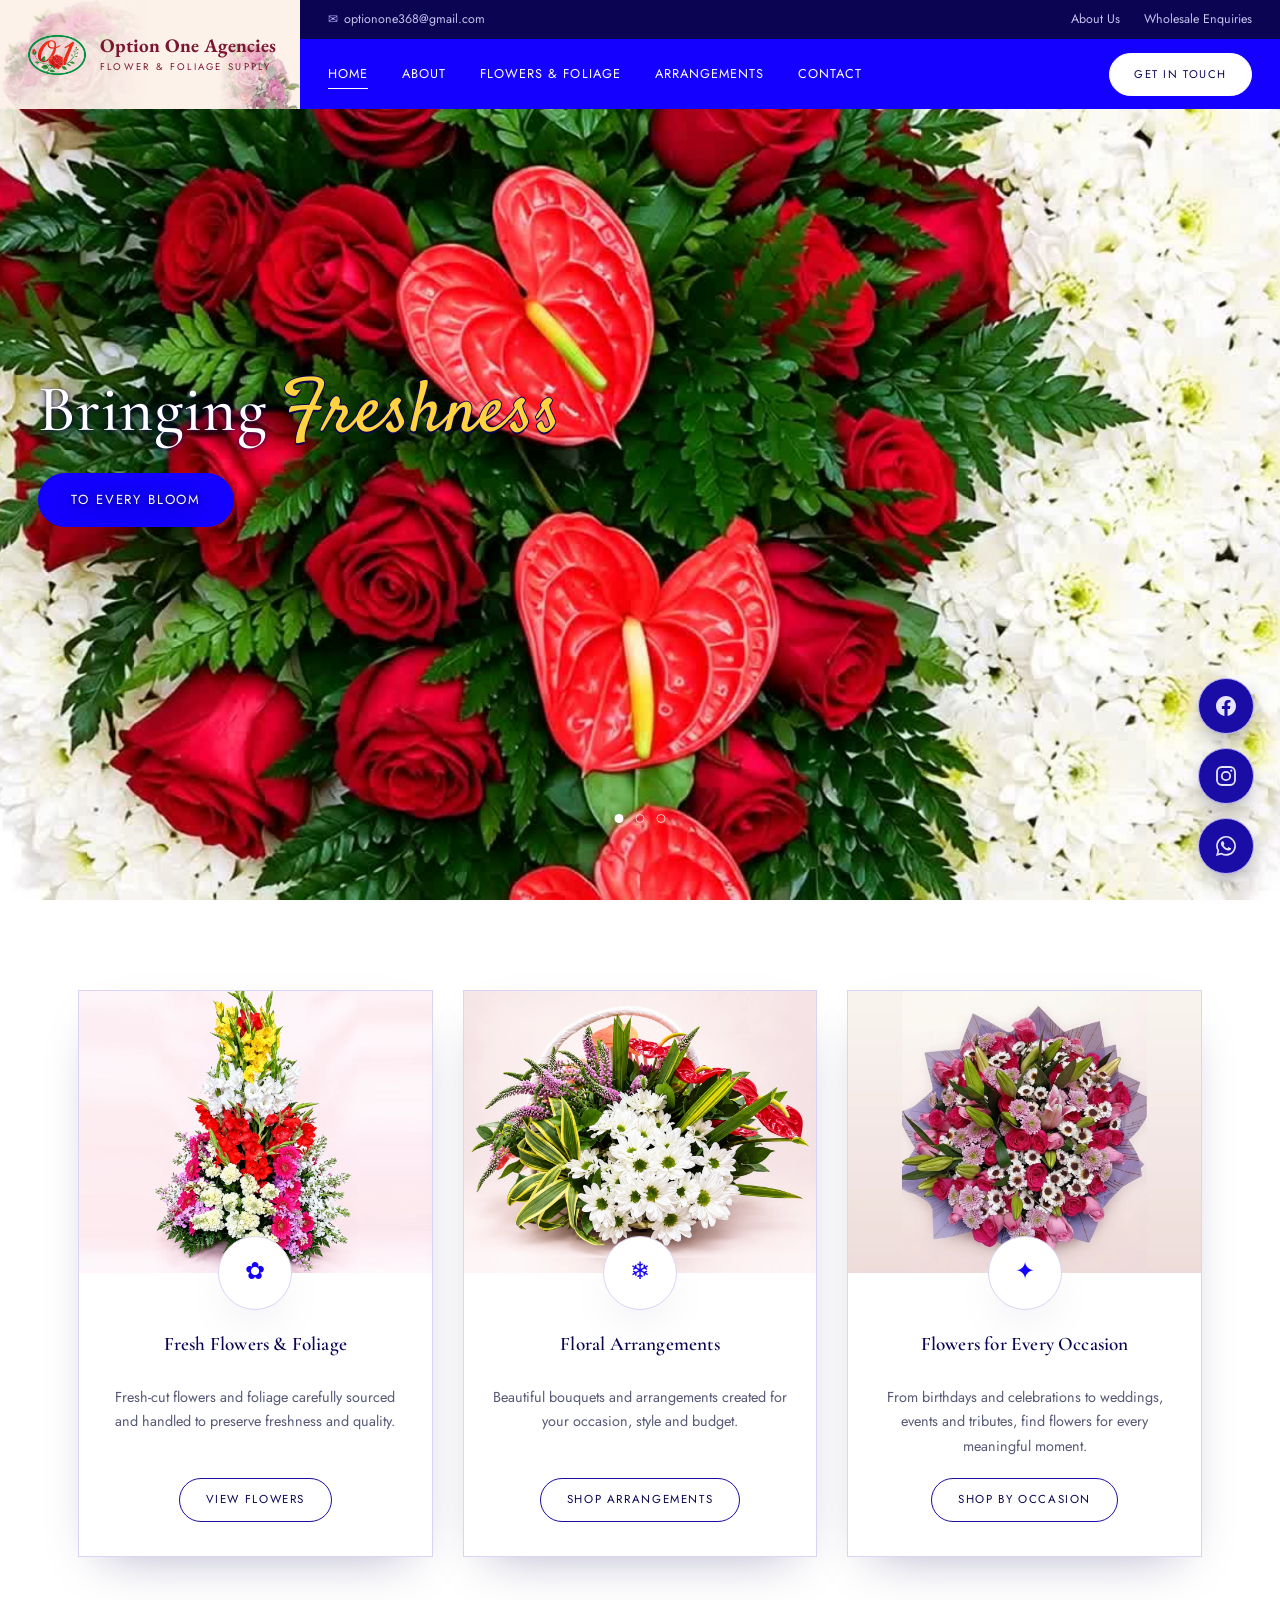
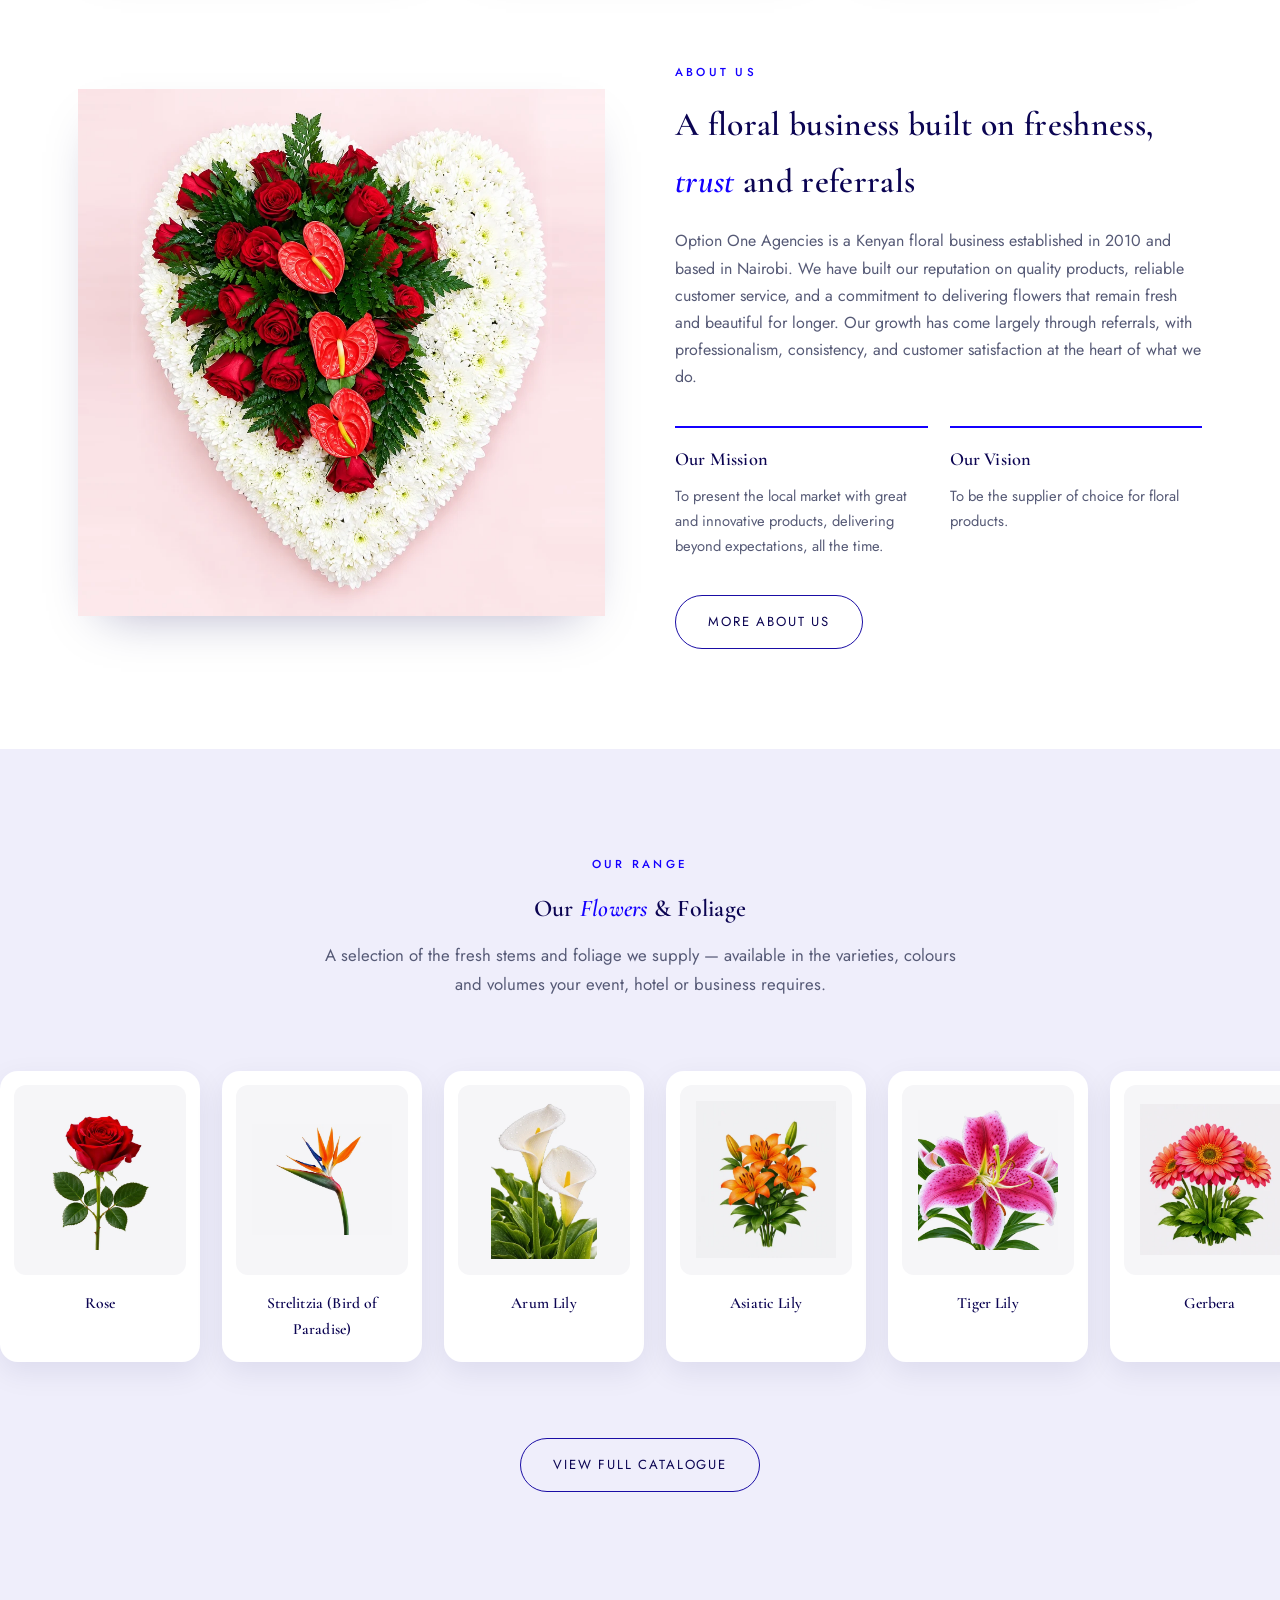
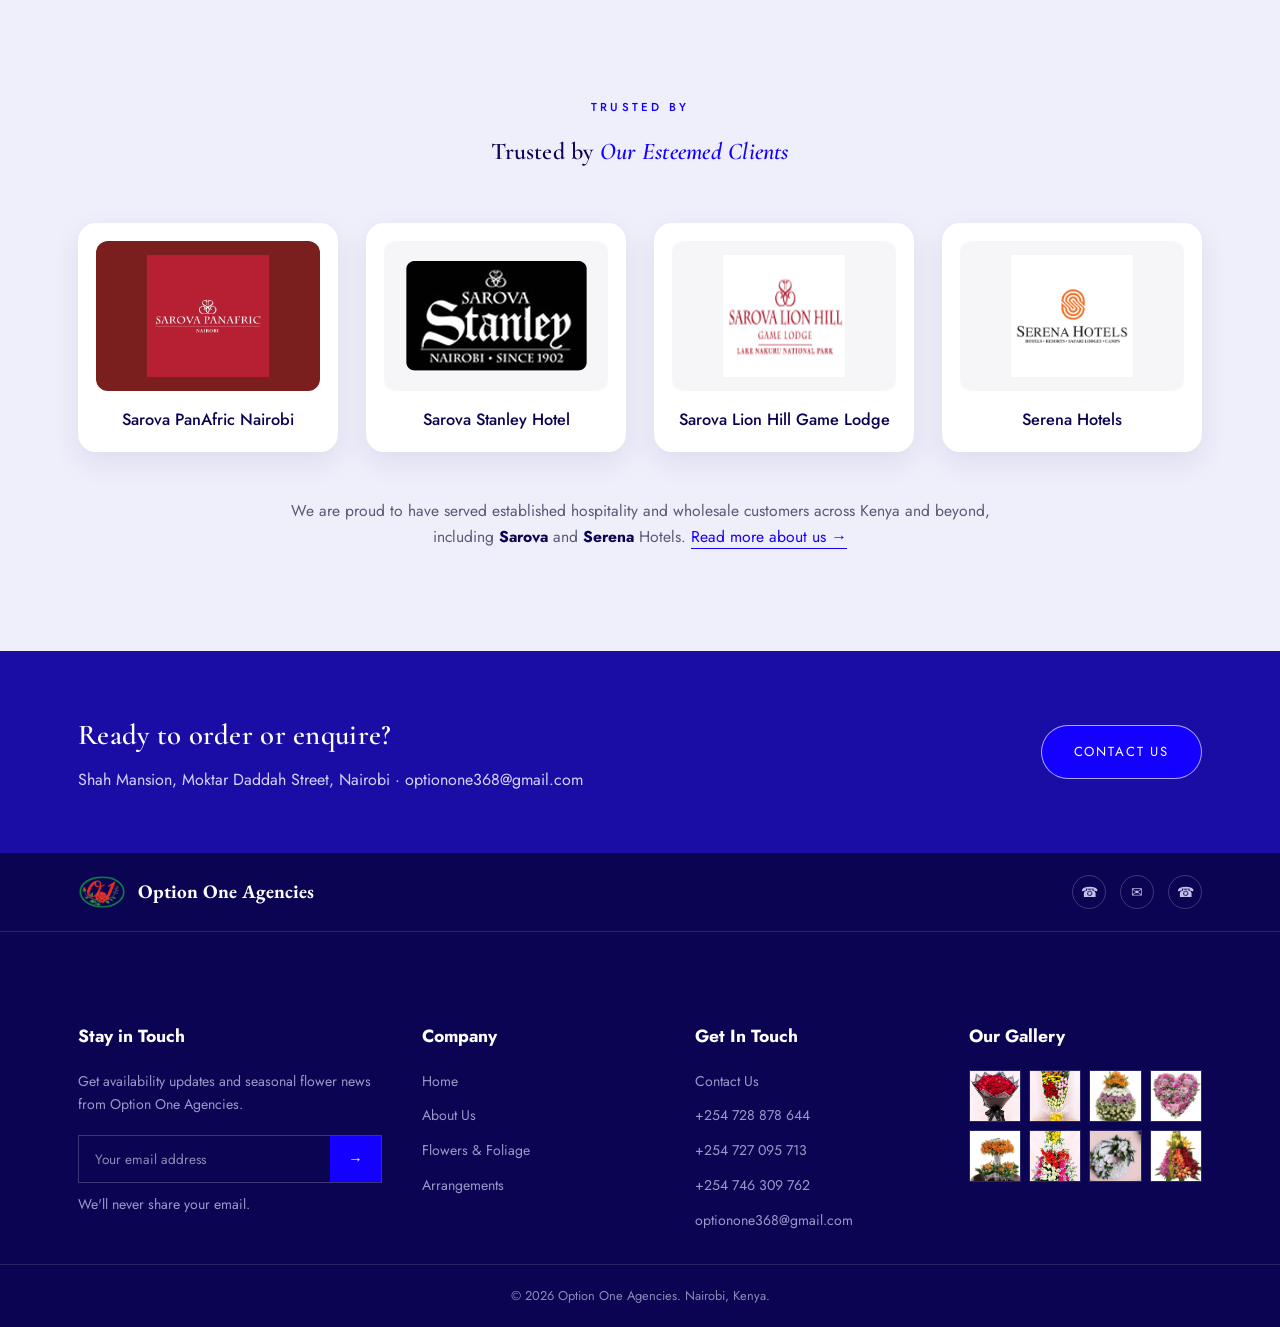
==== index.html @ 5092bab4 "Restyle logo area and add two new arrangements - Logo panel: blush background with soft pink roses (" ====
<!DOCTYPE html>
<html lang="en">
<head>
<meta charset="UTF-8">
<meta name="viewport" content="width=device-width, initial-scale=1.0">
<title>Option One Agencies | Kenyan Floral Supplier Since 2010</title>
<meta name="description" content="Option One Agencies is a Kenyan floral business established in 2010 and based in Nairobi, supplying fresh-cut flowers, arrangements, foliage and floral accessories to hotels, events and the wholesale trade.">
<!-- TODO: replace https://optiononeagencies.com everywhere below with your real domain once the site is live -->
<link rel="canonical" href="https://optiononeagencies.com/">
<meta property="og:type" content="website">
<meta property="og:site_name" content="Option One Agencies">
<meta property="og:title" content="Option One Agencies | Kenyan Floral Supplier Since 2010">
<meta property="og:description" content="Option One Agencies is a Kenyan floral business established in 2010 and based in Nairobi, supplying fresh-cut flowers, arrangements, foliage and floral accessories to hotels, events and the wholesale trade.">
<meta property="og:url" content="https://optiononeagencies.com/">
<meta property="og:image" content="https://optiononeagencies.com/images/hero-1-poster.jpg">
<meta property="og:locale" content="en_KE">
<meta name="twitter:card" content="summary_large_image">
<meta name="twitter:title" content="Option One Agencies | Kenyan Floral Supplier Since 2010">
<meta name="twitter:description" content="Fresh-cut flowers, arrangements, foliage and floral accessories supplied to hotels, events and the wholesale trade across Nairobi, Kenya.">
<meta name="twitter:image" content="https://optiononeagencies.com/images/hero-1-poster.jpg">
<link rel="icon" href="images/favicon-rose.png">
<link rel="preconnect" href="https://fonts.googleapis.com">
<link rel="preconnect" href="https://fonts.gstatic.com" crossorigin>
<link href="https://fonts.googleapis.com/css2?family=Cormorant+Garamond:ital,wght@0,400;0,500;0,600;1,500&family=EB+Garamond:wght@600;700&family=Jost:wght@300;400;500;600&family=Satisfy&display=swap" rel="stylesheet">
<link rel="stylesheet" href="css/style.css">
<script type="application/ld+json">
{
  "@context": "https://schema.org",
  "@type": "Florist",
  "name": "Option One Agencies",
  "image": "https://optiononeagencies.com/images/logo-rose.png",
  "url": "https://optiononeagencies.com/",
  "telephone": "+254728878644",
  "email": "optionone368@gmail.com",
  "address": {
    "@type": "PostalAddress",
    "streetAddress": "Shah Mansion, 1st Floor, Moktar Daddah Street",
    "addressLocality": "Nairobi",
    "postalCode": "00100",
    "addressCountry": "KE"
  },
  "openingHoursSpecification": {
    "@type": "OpeningHoursSpecification",
    "dayOfWeek": ["Monday", "Tuesday", "Wednesday", "Thursday", "Friday", "Saturday"],
    "opens": "06:00",
    "closes": "19:00"
  },
  "foundingDate": "2010",
  "sameAs": ["https://wa.me/254728878644"]
}
</script>
</head>
<body>

<header id="site-header">
  <div class="nav-shell">
    <a class="logo-panel" href="/">
      <img src="images/logo-rose.png" alt="Option One Agencies logo">
      <span class="brand-text">
        <span class="name">Option One Agencies</span><br>
        <span class="tag">Flower &amp; Foliage Supply</span>
      </span>
    </a>
    <div class="nav-stack">
      <div class="topbar">
        <div class="wrap">
          <div class="topbar-links">
            <a href="mailto:optionone368@gmail.com"><span class="ico">&#9993;</span>optionone368@gmail.com</a>
          </div>
          <div class="topbar-links">
            <a href="/about">About Us</a>
            <a href="/contact">Wholesale Enquiries</a>
          </div>
        </div>
      </div>
      <div class="nav-main">
        <nav class="main-nav">
          <div class="nav-menu-brand">
            <img src="images/logo-rose.png" alt="Option One Agencies logo">
            <span>
              <span class="name">Option One Agencies</span>
              <span class="tag">Flower &amp; Foliage Supply</span>
            </span>
          </div>
          <ul>
            <li><a href="/" class="active"><svg class="nav-icon" viewBox="0 0 24 24" fill="none" stroke="currentColor" stroke-width="1.8" stroke-linecap="round" stroke-linejoin="round" aria-hidden="true"><path d="M4 11.5 12 4l8 7.5"/><path d="M6 10v9h5v-6h2v6h5v-9"/></svg><span>Home</span></a></li>
            <li><a href="/about"><svg class="nav-icon" viewBox="0 0 24 24" fill="none" stroke="currentColor" stroke-width="1.8" stroke-linecap="round" stroke-linejoin="round" aria-hidden="true"><circle cx="12" cy="8" r="3.3"/><path d="M5 20c1.1-4 4-6.2 7-6.2s5.9 2.2 7 6.2"/></svg><span>About</span></a></li>
            <li><a href="/flowers"><svg class="nav-icon" viewBox="0 0 24 24" fill="none" stroke="currentColor" stroke-width="1.7" stroke-linecap="round" stroke-linejoin="round" aria-hidden="true"><path d="M12 3c1.9 1.7 1.9 4.7 0 6.4C10.1 7.7 10.1 4.7 12 3Z"/><path d="M12 21c-1.9-1.7-1.9-4.7 0-6.4 1.9 1.7 1.9 4.7 0 6.4Z"/><path d="M3.4 12c1.7-1.9 4.7-1.9 6.4 0-1.7 1.9-4.7 1.9-6.4 0Z"/><path d="M14.2 12c1.7-1.9 4.7-1.9 6.4 0-1.7 1.9-4.7 1.9-6.4 0Z"/><circle cx="12" cy="12" r="1.5"/></svg><span>Flowers &amp; Foliage</span></a></li>
            <li><a href="/arrangements"><svg class="nav-icon" viewBox="0 0 24 24" fill="none" stroke="currentColor" stroke-width="1.8" stroke-linecap="round" stroke-linejoin="round" aria-hidden="true"><rect x="3.5" y="9" width="17" height="11" rx="1.5"/><path d="M3.5 9h17M12 9v11"/><path d="M8 9c-1.5 0-2.5-1-2.5-2.3C5.5 5.3 6.7 4 8.2 4 10 4 12 6 12 9"/><path d="M16 9c1.5 0 2.5-1 2.5-2.3C18.5 5.3 17.3 4 15.8 4 14 4 12 6 12 9"/></svg><span>Arrangements</span></a></li>
            <li><a href="/contact"><svg class="nav-icon" viewBox="0 0 24 24" fill="none" stroke="currentColor" stroke-width="1.8" stroke-linecap="round" stroke-linejoin="round" aria-hidden="true"><rect x="3.5" y="5.5" width="17" height="13" rx="2"/><path d="m4.5 6.5 7.5 6 7.5-6"/></svg><span>Contact</span></a></li>
            <li class="nav-mobile-actions">
              <a href="tel:+254728878644" class="btn pill">Call Us</a>
              <a href="/contact" class="btn pill accent-solid">Get In Touch</a>
            </li>
          </ul>
        </nav>
        <div class="nav-actions">
          <a href="/contact" class="btn pill white-solid" style="padding:11px 24px;font-size:.7rem;">Get In Touch</a>
        </div>
        <button class="hamburger" id="menuToggle" aria-label="Toggle menu" aria-expanded="false">
          <span></span><span></span><span></span>
        </button>
      </div>
    </div>
  </div>
</header>

<section class="hero" id="top">
  <div class="hero-slide hero-slide--video is-active" data-word="Freshness" style="background-image:url('images/hero-1-poster.jpg');">
    <video class="hero-video" src="images/hero-1.mp4" poster="images/hero-1-poster.jpg" autoplay muted loop playsinline preload="auto" aria-hidden="true"></video>
  </div>
  <div class="hero-slide hero-slide--video" data-word="Beauty" style="background-image:url('images/hero-2-poster.jpg');">
    <video class="hero-video" src="images/hero-2.mp4" poster="images/hero-2-poster.jpg" muted loop playsinline preload="metadata" aria-hidden="true"></video>
  </div>
  <div class="hero-slide hero-slide--video" data-word="Quality" style="background-image:url('images/hero-3-poster.jpg');">
    <video class="hero-video" src="images/hero-3.mp4" poster="images/hero-3-poster.jpg" muted loop playsinline preload="metadata" aria-hidden="true"></video>
  </div>
  <div class="wrap hero-content">
    <h1><span class="line">Bringing <em class="hl hero-word" id="heroWord">Freshness</em></span></h1>
    <div class="hero-actions">
      <span class="btn pill accent-solid is-static">To Every Bloom</span>
    </div>
  </div>
  <div class="hero-dots" id="heroDots"></div>
</section>

<div class="badge-row">
  <div class="wrap badge-grid">
    <div class="badge-card">
      <div class="photo"><img src="images/arrangements/Gladiolus%20and%20Gerbera%20Display.webp" alt="Tall display of gladiolus, gerberas, carnations, stocks and fern foliage"></div>
      <div class="badge"><span>&#10047;</span></div>
      <h4>Fresh Flowers &amp; Foliage</h4>
      <p>Fresh-cut flowers and foliage carefully sourced and handled to preserve freshness and quality.</p>
      <a href="/flowers" class="btn pill" style="padding:11px 26px;font-size:.72rem;">View Flowers</a>
    </div>
    <div class="badge-card">
      <div class="photo"><img src="images/arrangements/Chrysanthemum%20and%20Anthurium%20Basket.webp" alt="Basket arrangement of white chrysanthemums, red anthuriums, veronica and variegated foliage"></div>
      <div class="badge"><span>&#10052;</span></div>
      <h4>Floral Arrangements</h4>
      <p>Beautiful bouquets and arrangements created for your occasion, style and budget.</p>
      <a href="/arrangements" class="btn pill" style="padding:11px 26px;font-size:.72rem;">Shop Arrangements</a>
    </div>
    <div class="badge-card">
      <div class="photo"><img src="images/arrangements/Pink%20Rose%20and%20Lily%20Bouquet.webp" alt="Hand-tied bouquet of pink roses, lilies and chrysanthemums in lilac wrap"></div>
      <div class="badge"><span>&#10022;</span></div>
      <h4>Flowers for Every Occasion</h4>
      <p>From birthdays and celebrations to weddings, events and tributes, find flowers for every meaningful moment.</p>
      <a href="/arrangements" class="btn pill" style="padding:11px 26px;font-size:.72rem;">Shop by Occasion</a>
    </div>
  </div>
</div>

<section class="about">
  <div class="wrap about-grid">
    <div class="about-media">
      <img src="images/arrangements/Rose%20and%20Chrysanthemum%20Heart.webp" alt="Heart-shaped tribute of white chrysanthemums framing red roses, anthuriums and leather fern" style="height:auto;">
      <div class="frame"></div>
    </div>
    <div>
      <span class="eyebrow">About Us</span>
      <h2>A floral business built on freshness, <span class="hl">trust</span> and referrals</h2>
      <p>Option One Agencies is a Kenyan floral business established in 2010 and based in Nairobi. We have built our reputation on quality products, reliable customer service, and a commitment to delivering flowers that remain fresh and beautiful for longer. Our growth has come largely through referrals, with professionalism, consistency, and customer satisfaction at the heart of what we do.</p>
      <div class="info-cards">
        <div class="info-card">
          <h4>Our Mission</h4>
          <p>To present the local market with great and innovative products, delivering beyond expectations, all the time.</p>
        </div>
        <div class="info-card">
          <h4>Our Vision</h4>
          <p>To be the supplier of choice for floral products.</p>
        </div>
      </div>
      <div style="margin-top:36px;">
        <a href="/about" class="btn pill">More About Us</a>
      </div>
    </div>
  </div>
</section>

<section class="catalogue" style="background:var(--ivory-deep);">
  <div class="wrap">
    <div class="center">
      <span class="eyebrow">Our Range</span>
      <h2>Our <span class="hl">Flowers</span> &amp; Foliage</h2>
      <p class="lede">A selection of the fresh stems and foliage we supply &mdash; available in the varieties, colours and volumes your event, hotel or business requires.</p>
    </div>
    <div class="strip-scroll" id="stripGrid"></div>
    <div class="center" style="margin-top:36px;">
      <a href="/flowers" class="btn pill">View Full Catalogue</a>
    </div>
  </div>
</section>

<section class="clients">
  <div class="wrap center">
    <span class="eyebrow">Trusted By</span>
    <h2>Trusted by <span class="hl">Our Esteemed Clients</span></h2>
    <div class="client-logos">
      <figure class="client-card">
        <div class="client-logo is-dark"><img src="images/clients/7a47_eXr_400x400.jpg" alt="Sarova PanAfric Nairobi logo" loading="lazy"></div>
        <figcaption>Sarova PanAfric Nairobi</figcaption>
      </figure>
      <figure class="client-card">
        <div class="client-logo"><img src="images/clients/Sarova_stanley_logo.png" alt="Sarova Stanley Hotel logo" loading="lazy"></div>
        <figcaption>Sarova Stanley Hotel</figcaption>
      </figure>
      <figure class="client-card">
        <div class="client-logo"><img src="images/clients/12908.jpg" alt="Sarova Lion Hill Game Lodge logo" loading="lazy"></div>
        <figcaption>Sarova Lion Hill Game Lodge</figcaption>
      </figure>
      <figure class="client-card">
        <div class="client-logo"><img src="images/clients/serena-hotels-logo-png_seeklogo-370620.png" alt="Serena Hotels logo" loading="lazy"></div>
        <figcaption>Serena Hotels</figcaption>
      </figure>
    </div>
    <p class="client-note">We are proud to have served established hospitality and wholesale customers across Kenya and beyond, including <strong>Sarova</strong> and <strong>Serena</strong> Hotels. <a href="/about" style="color:var(--accent);border-bottom:1px solid var(--accent);">Read more about us &rarr;</a></p>
  </div>
</section>

<div class="cta-band">
  <div class="wrap">
    <div>
      <h2>Ready to order or enquire?</h2>
      <p>Shah Mansion, Moktar Daddah Street, Nairobi &middot; optionone368@gmail.com</p>
    </div>
    <a href="/contact" class="btn pill on-dark accent-solid">Contact Us</a>
  </div>
</div>

<footer>
  <div class="footer-cta-bar">
    <div class="wrap">
      <a class="brand" href="/" style="display:flex;align-items:center;gap:12px;">
        <img src="images/logo-rose.png" alt="Option One Agencies" style="height:34px;">
        <span class="brand-text"><span class="name">Option One Agencies</span></span>
      </a>
      <div class="footer-social">
        <a href="https://wa.me/254728878644" target="_blank" rel="noopener" aria-label="WhatsApp">&#9742;</a>
        <a href="mailto:optionone368@gmail.com" aria-label="Email">&#9993;</a>
        <a href="tel:+254728878644" aria-label="Call">&#9742;</a>
      </div>
    </div>
  </div>
  <div class="footer-main">
    <div class="wrap footer-grid">
      <div>
        <h5 class="footer-title">Stay in Touch</h5>
        <p>Get availability updates and seasonal flower news from Option One Agencies.</p>
        <form class="newsletter-form" id="newsletterForm">
          <input type="email" placeholder="Your email address" required>
          <button type="submit" aria-label="Subscribe">&rarr;</button>
        </form>
        <p class="newsletter-note" id="newsletterNote">We'll never share your email.</p>
      </div>
      <div>
        <h5 class="footer-title">Company</h5>
        <ul class="footer-links-list">
          <li><a href="/">Home</a></li>
          <li><a href="/about">About Us</a></li>
          <li><a href="/flowers">Flowers &amp; Foliage</a></li>
          <li><a href="/arrangements">Arrangements</a></li>
        </ul>
      </div>
      <div>
        <h5 class="footer-title">Get In Touch</h5>
        <ul class="footer-links-list">
          <li><a href="/contact">Contact Us</a></li>
          <li><a href="tel:+254728878644">+254 728 878 644</a></li>
          <li><a href="tel:+254727095713">+254 727 095 713</a></li>
          <li><a href="tel:+254746309762">+254 746 309 762</a></li>
          <li><a href="mailto:optionone368@gmail.com">optionone368@gmail.com</a></li>
        </ul>
      </div>
      <div>
        <h5 class="footer-title">Our Gallery</h5>
        <div class="footer-gallery">
          <a href="/arrangements"><img src="images/arrangements/Luxury%20Red%20Rose%20Bouquet.webp" alt="Luxury Red Rose Bouquet" loading="lazy"></a>
          <a href="/arrangements"><img src="images/arrangements/Rose%20and%20Bird%20of%20Paradise%20Bouquet.webp" alt="Rose and Bird of Paradise Bouquet" loading="lazy"></a>
          <a href="/arrangements"><img src="images/arrangements/Layered%20Dome%20Arrangement.webp" alt="Layered Dome Arrangement" loading="lazy"></a>
          <a href="/arrangements"><img src="images/arrangements/Pink%20Rose%20Heart%20Tribute.webp" alt="Pink Rose Heart Tribute" loading="lazy"></a>
          <a href="/arrangements"><img src="images/arrangements/Two-Tier%20Lily%20Centrepiece.webp" alt="Two-Tier Lily Centrepiece" loading="lazy"></a>
          <a href="/arrangements"><img src="images/arrangements/Grand%20Tiered%20Arrangement.webp" alt="Grand Tiered Arrangement" loading="lazy"></a>
          <a href="/arrangements"><img src="images/arrangements/White%20Anthurium%20Wreath.webp" alt="White Anthurium Wreath" loading="lazy"></a>
          <a href="/arrangements"><img src="images/arrangements/Vibrant%20Tribute%20Spray.webp" alt="Vibrant Tribute Spray" loading="lazy"></a>
        </div>
      </div>
    </div>
  </div>
  <div class="footer-bottom">
    <div class="wrap">&copy; <span id="year"></span> Option One Agencies. Nairobi, Kenya.</div>
  </div>
</footer>

<button class="back-to-top" id="backToTop" aria-label="Back to top">&#8593;</button>
<a class="social-float wa-float" href="https://wa.me/254728878644" target="_blank" rel="noopener" aria-label="Chat on WhatsApp">
  <svg viewBox="0 0 24 24"><path d="M12.04 2c-5.46 0-9.9 4.44-9.9 9.9 0 1.75.46 3.45 1.32 4.95L2 22l5.29-1.39a9.87 9.87 0 0 0 4.75 1.21h.01c5.46 0 9.9-4.44 9.9-9.9s-4.44-9.92-9.91-9.92zm0 18.1a8.2 8.2 0 0 1-4.18-1.15l-.3-.18-3.14.82.84-3.06-.2-.32a8.22 8.22 0 1 1 6.98 3.89zm4.51-6.16c-.25-.12-1.47-.72-1.7-.81-.23-.08-.39-.12-.56.12-.17.25-.64.81-.78.97-.14.17-.29.19-.53.06-.25-.12-1.05-.39-2-1.23-.74-.66-1.24-1.47-1.39-1.72-.14-.25-.02-.38.11-.51.11-.11.25-.29.37-.43.12-.14.16-.25.25-.41.08-.17.04-.31-.02-.43-.06-.12-.56-1.35-.77-1.85-.2-.48-.41-.42-.56-.43h-.48c-.17 0-.43.06-.66.31-.23.25-.86.84-.86 2.05 0 1.21.88 2.38 1 2.54.12.17 1.74 2.66 4.22 3.73.59.25 1.05.4 1.41.51.59.19 1.13.16 1.55.1.47-.07 1.47-.6 1.68-1.18.21-.58.21-1.08.15-1.18-.06-.1-.23-.17-.48-.29z"/></svg>
</a>
<a class="social-float ig-float" href="https://www.instagram.com/optiononeflowers_kenya?utm_source=qr&amp;igsi=MXg0amZraXpzMjJlNA==" target="_blank" rel="noopener" aria-label="Follow us on Instagram">
  <svg viewBox="0 0 24 24"><rect x="3" y="3" width="18" height="18" rx="5" ry="5"/><circle cx="12" cy="12" r="4.2"/><circle class="dot" cx="17.3" cy="6.7" r="1.1"/></svg>
</a>
<a class="social-float fb-float" href="https://www.facebook.com/share/1ErnmdVG4x/" target="_blank" rel="noopener" aria-label="Follow us on Facebook">
  <svg viewBox="0 0 24 24"><path d="M22 12.06C22 6.51 17.52 2 12 2S2 6.51 2 12.06c0 5.02 3.66 9.18 8.44 9.94v-7.03H7.9v-2.91h2.54V9.85c0-2.51 1.49-3.9 3.77-3.9 1.09 0 2.24.2 2.24.2v2.46h-1.26c-1.24 0-1.63.77-1.63 1.56v1.87h2.78l-.44 2.91h-2.34V22c4.78-.76 8.44-4.92 8.44-9.94Z"/></svg>
</a>

<script src="js/main.js"></script>
<script>
  renderCatalogue('stripGrid', FLOWERS.concat(FOLIAGE).slice(0, 12), 'images/shop/');
  document.querySelectorAll('#stripGrid .cat-card').forEach(function (el) {
    el.classList.remove('cat-card');
    el.classList.add('strip-card');
    var thumb = el.querySelector('.cat-thumb');
    if (thumb) thumb.classList.remove('cat-thumb');
    if (thumb) thumb.classList.add('thumb');
  });
  // Endless right-to-left marquee: the cards are duplicated once and the track
  // slides by exactly one set's width, so the loop point is seamless.
  (function () {
    var strip = document.getElementById('stripGrid');
    if (!strip) return;
    var track = document.createElement('div');
    track.className = 'strip-track';
    while (strip.firstChild) track.appendChild(strip.firstChild);
    Array.prototype.slice.call(track.children).forEach(function (card) {
      var copy = card.cloneNode(true);
      copy.setAttribute('aria-hidden', 'true');
      track.appendChild(copy);
    });
    track.style.setProperty('--strip-duration', (track.children.length / 2 * 3.5) + 's');
    strip.appendChild(track);
    strip.classList.add('is-marquee');
  })();
</script>
</body>
</html>
---- css/style.css ----
:root{
  --ink:#16193A;
  --ink-soft:#565A76;
  --ivory:#FFFFFF;
  --ivory-deep:#EFEEFB;
  --green:#1A0DA5;
  --green-deep:#0B0452;
  --green-mist:#ECE9FF;
  --accent:#1400FF;
  --accent-soft:#B9B3FF;
  --gold:#1400FF;
  --line:#DAD5F5;
  --shadow: 0 20px 50px -25px rgba(11,4,82,0.35);
}
*{box-sizing:border-box;}
html{scroll-behavior:smooth;}
body{
  margin:0;
  background:var(--ivory);
  color:var(--ink);
  font-family:'Jost', sans-serif;
  font-weight:400;
  line-height:1.7;
  -webkit-font-smoothing:antialiased;
}
img{max-width:100%;display:block;}
a{color:inherit;text-decoration:none;}
h1,h2,h3,h4{
  font-family:'Cormorant Garamond', serif;
  font-weight:600;
  color:var(--green-deep);
  margin:0 0 .5em;
  letter-spacing:.01em;
}
.eyebrow{
  font-family:'Jost',sans-serif;
  text-transform:uppercase;
  letter-spacing:.28em;
  font-size:.72rem;
  color:var(--accent);
  font-weight:500;
  display:inline-block;
  margin-bottom:14px;
}
.wrap{max-width:1180px;margin:0 auto;padding:0 28px;}
section{padding:100px 0;}
.center{text-align:center;}
.lede{max-width:640px;margin:0 auto 56px;color:var(--ink-soft);font-size:1.05rem;}
.lede.left{margin:0 0 40px;}
.divider{width:56px;height:2px;background:var(--gold);margin:22px auto;}
.divider.left{margin:22px 0;}
.btn{
  display:inline-flex;align-items:center;gap:10px;
  padding:15px 34px;
  border:1px solid var(--green);
  color:var(--green-deep);
  font-size:.82rem;letter-spacing:.14em;text-transform:uppercase;
  transition:all .25s ease;
  background:transparent;
  cursor:pointer;
}
.btn:hover{background:var(--green);color:#fff;}
.btn.solid{background:var(--green);color:#fff;}
.btn.solid:hover{background:var(--green-deep);}
.btn.accent{border-color:var(--accent);color:var(--accent);}
.btn.accent:hover{background:var(--accent);color:#fff;}
.btn.accent-solid{background:var(--accent);color:#fff;border-color:var(--accent);}
.btn.accent-solid:hover{background:#1000CC;}
.btn.white-solid{background:#fff;color:var(--green-deep);border-color:#fff;}
.btn.white-solid:hover{background:var(--ivory-deep);}
.btn.pill{border-radius:30px;padding:15px 32px;}
.hl{color:var(--accent);font-style:italic;}
.hero .hl, .page-hero .hl, .quality .hl, .contact .hl{color:var(--accent-soft);}

/* Header */
header{
  position:fixed;top:0;left:0;right:0;z-index:300;
}
.nav-shell{
  display:grid;grid-template-columns:300px minmax(0,1fr);align-items:stretch;
}
.logo-panel{
  grid-column:1;display:flex;align-items:center;gap:12px;
  /* Blush banner with soft roses at the edges, kept pale so the wine-red
     name and the logo read clearly on top. */
  background:
    url('../images/logo-bg-left.webp') left top/auto 100% no-repeat,
    url('../images/logo-bg-right.webp') right bottom/auto 62% no-repeat,
    #FDF2EA;
  padding:16px 26px;
  box-shadow:0 2px 20px rgba(11,4,82,.08);
}
.logo-panel .brand-text .name{color:#7A1630;}
.logo-panel .brand-text .tag{color:#7A1630;letter-spacing:.24em;}
.logo-panel img{height:44px;width:auto;transition:height .3s ease;}
header.scrolled .logo-panel img{height:36px;}
.brand-text{font-family:'Cormorant Garamond',serif;line-height:1.1;}
.brand-text .name{font-family:'EB Garamond',serif;font-size:1.2rem;font-weight:700;white-space:nowrap;color:var(--green-deep);}
.brand-text .tag{font-size:.6rem;letter-spacing:.2em;text-transform:uppercase;color:var(--accent);font-family:'Jost',sans-serif;}

.nav-stack{grid-column:2;display:flex;flex-direction:column;}

/* Top utility bar */
.topbar{
  background:var(--green-deep);color:#C7C1EE;font-size:.78rem;
  padding:9px 0;position:relative;z-index:2;
}
header.scrolled .topbar{display:none;}
.topbar .wrap{display:flex;justify-content:space-between;align-items:center;flex-wrap:wrap;gap:10px;max-width:none;margin:0;padding:0 28px;}
.topbar-links{display:flex;gap:24px;flex-wrap:wrap;}
.topbar-links a:hover{color:#fff;}
.topbar-links .ico{color:var(--accent-soft);margin-right:6px;}

.nav-main{
  flex:1;display:flex;align-items:center;justify-content:space-between;gap:24px;
  padding:0 28px;min-height:70px;background:var(--accent);
  overflow:hidden;
  transition:min-height .3s ease, box-shadow .3s ease;
}
header.scrolled .nav-main{
  min-height:58px;box-shadow:0 10px 30px -16px rgba(11,4,82,.5);
}

nav.main-nav ul{display:flex;gap:34px;list-style:none;margin:0;padding:0;align-items:center;}
nav.main-nav a{
  display:inline-flex;align-items:center;gap:10px;
  font-size:.8rem;letter-spacing:.08em;text-transform:uppercase;color:#fff;
  position:relative;padding-bottom:4px;
}
nav.main-nav a::after{content:"";position:absolute;left:0;bottom:0;width:0;height:1px;background:#fff;transition:width .25s ease;}
nav.main-nav a:hover::after, nav.main-nav a.active::after{width:100%;}
nav.main-nav .nav-icon{display:none;}
.nav-mobile-actions{display:none;}
.nav-menu-brand{display:none;}

.nav-actions{display:flex;align-items:center;gap:18px;}

.hamburger{
  display:none;flex-direction:column;justify-content:center;gap:5px;
  width:40px;height:40px;background:none;border:none;cursor:pointer;padding:0;margin-left:auto;
}
.hamburger span{display:block;width:24px;height:2px;background:#fff;transition:transform .3s ease, opacity .3s ease;}
.hamburger.active span:nth-child(1){transform:translateY(7px) rotate(45deg);}
.hamburger.active span:nth-child(2){opacity:0;}
.hamburger.active span:nth-child(3){transform:translateY(-7px) rotate(-45deg);}

body.nav-open{overflow:hidden;}
body.nav-open::before{
  content:"";position:fixed;inset:0;z-index:150;
  background:rgba(11,4,82,.55);backdrop-filter:blur(2px);
}

/* Hero slider (home) */
.hero{
  position:relative;
  height:100vh;
  min-height:640px;
  overflow:hidden;
  display:flex;align-items:center;
}
.hero-slide{
  position:absolute;inset:0;
  background-size:cover;background-position:center 30%;
  opacity:0;transition:opacity 1.6s linear;
  display:flex;align-items:center;
}
/* No colour wash over the slides - the photos show in their own colour.
   Legibility comes from the shadow on .hero-content below. */
/* This banner is 2.16:1 with a soft left third: on wide screens that empty area
   sits behind the copy, but a tall phone crop would show nothing but the wash. */
.hero-slide--soft-left{background-position:left center;}
@media (max-width:720px){
  .hero-slide--soft-left{background-position:65% center;}
}
.hero-slide.is-active{opacity:1;z-index:1;}
/* The outgoing slide stays fully opaque one layer down while the incoming one
   fades in over it. Fading both at once lets the page show through the middle
   of the dissolve, which is what makes a crossfade read as a switch. */
.hero-slide.is-leaving{opacity:1;z-index:0;transition:none;}
/* The clip fills the slide edge to edge - a viewport taller or wider than the
   16:9 source crops the sides rather than leaving bars. The slide's own
   background holds the poster, which covers the same way while the clip loads. */
.hero-video{position:absolute;inset:0;width:100%;height:100%;object-fit:cover;}
.hero-slide--video{overflow:hidden;background-position:center;}
/* Honour reduced-motion: hide the clip and leave the poster showing */
@media (prefers-reduced-motion:reduce){
  .hero-video{display:none;}
}
.hero-content{position:relative;z-index:2;width:100%;color:#fff;
  text-shadow:0 1px 4px rgba(11,4,82,.9), 0 4px 22px rgba(11,4,82,.75);}
/* Hero copy sits nearer the viewport edge than the standard page gutter */
.hero-content{max-width:none;padding-left:clamp(20px,3vw,44px);}
.hero-content h1{max-width:760px;}
.hero h1 .line{display:block;}
.hero-word{
  display:inline-block;transition:opacity .35s ease;
  font-family:'Satisfy',cursive;font-style:normal;font-weight:400;
  font-size:1.12em;line-height:1;padding-right:.06em;
}
.hero-word.is-swapping{opacity:0;}
/* Rotating word: solid yellow with a crisp (zero-blur) outline instead of the soft glow */
.hero .hero-word{
  color:#FFD23F;
  text-shadow:0 2px 0 var(--green-deep), 1px 0 0 var(--green-deep), -1px 0 0 var(--green-deep), 0 -1px 0 var(--green-deep);
}
.hero .eyebrow{color:var(--accent-soft);}
.hero h1{
  color:#fff;font-size:clamp(2.4rem,5.4vw,4.1rem);font-weight:500;
  line-height:1.1;margin-bottom:22px;
}
.hero p{color:#E7E4FF;font-size:1.08rem;max-width:560px;margin-bottom:38px;}
.hero-actions{display:flex;gap:18px;flex-wrap:wrap;}
.btn.is-static{cursor:default;pointer-events:none;}
.btn.on-dark{border-color:rgba(255,255,255,.65);color:#fff;}
.btn.on-dark:hover{background:#fff;color:var(--green-deep);}
.hero-dots{
  position:absolute;bottom:clamp(60px,6vw,104px);left:50%;transform:translateX(-50%);z-index:3;
  display:flex;gap:12px;
}
.hero-dots button{
  width:9px;height:9px;border-radius:50%;border:1px solid rgba(255,255,255,.7);
  background:transparent;padding:0;cursor:pointer;transition:background .25s ease;
}
.hero-dots button.is-active{background:#fff;}

/* Page hero (inner pages) */
.page-hero{
  position:relative;height:44vh;min-height:300px;
  display:flex;align-items:flex-end;
  color:#fff;padding-bottom:56px;
  background-size:cover;background-position:center;
}
.page-hero::before{
  content:"";position:absolute;inset:0;
  background:linear-gradient(180deg, rgba(11,4,82,.5), rgba(11,4,82,.85));
}
.page-hero .wrap{position:relative;width:100%;}
.page-hero .eyebrow{color:var(--accent-soft);}
.page-hero h1{color:#fff;font-size:clamp(2rem,4.5vw,3.1rem);margin-bottom:10px;}
.crumbs{font-size:.8rem;letter-spacing:.04em;color:#D6D2F7;}
.crumbs a{color:#D6D2F7;border-bottom:1px solid rgba(255,255,255,.3);}
.crumbs a:hover{color:#fff;}
.crumbs .sep{margin:0 8px;opacity:.6;}
.crumbs .current{color:#fff;}

/* Stat strip */
.stat-strip{background:var(--green-deep);color:#E7E4FF;padding:0;}
.stat-strip .wrap{display:flex;flex-wrap:wrap;}
.stat{flex:1 1 220px;text-align:center;padding:38px 20px;border-left:1px solid rgba(255,255,255,.1);}
.stat:first-child{border-left:none;}
.stat .num{font-family:'Cormorant Garamond',serif;font-size:2rem;color:var(--accent-soft);}
.stat .cap{font-size:.72rem;letter-spacing:.14em;text-transform:uppercase;color:#B3AEE0;margin-top:6px;}

/* About */
.about{background:var(--ivory);}
.about-grid{display:grid;grid-template-columns:1fr 1fr;gap:70px;align-items:center;}
.about-media{position:relative;}
.about-media img{width:100%;height:520px;object-fit:cover;box-shadow:var(--shadow);}
.about-media .frame{position:absolute;inset:22px -22px -22px 22px;border:1px solid var(--gold);z-index:-1;}
.about h2{font-size:2.1rem;}
.about p{color:var(--ink-soft);}
.info-cards{display:grid;grid-template-columns:1fr 1fr;gap:22px;margin-top:36px;}
.info-card{border-top:2px solid var(--accent);padding-top:16px;}
.info-card h4{font-size:1.15rem;margin-bottom:8px;}
.info-card p{font-size:.92rem;color:var(--ink-soft);margin:0;}

/* Services */
.services{background:var(--green-mist);}
.service-grid{display:grid;grid-template-columns:repeat(4,1fr);gap:1px;background:var(--line);border:1px solid var(--line);}
.service-card{background:var(--ivory);padding:44px 30px;text-align:left;}
.service-card .num{font-family:'Cormorant Garamond',serif;font-size:1rem;color:var(--accent);letter-spacing:.05em;}
.service-card h3{font-size:1.3rem;margin:14px 0 12px;}
.service-card p{font-size:.92rem;color:var(--ink-soft);margin:0;}

/* Catalogue */
.catalogue{background:var(--ivory);}
.cat-heading{margin:56px 0 26px;display:flex;align-items:baseline;gap:16px;}
.cat-heading h3{font-size:1.5rem;margin:0;}
.cat-heading .count{font-size:.78rem;color:var(--ink-soft);letter-spacing:.08em;text-transform:uppercase;}
.cat-heading .rule{flex:1;height:1px;background:var(--line);}
.cat-grid{display:grid;grid-template-columns:repeat(5,1fr);gap:26px;}
.cat-card{text-align:center;}
.cat-thumb{
  background:#fff;border:1px solid var(--line);
  aspect-ratio:1/1;display:flex;align-items:center;justify-content:center;
  padding:18px;transition:box-shadow .25s ease, transform .25s ease;
}
.cat-thumb img{max-height:100%;object-fit:contain;}
.cat-card:hover .cat-thumb{box-shadow:var(--shadow);transform:translateY(-4px);}
.cat-card h4{font-size:1rem;margin-top:14px;font-weight:600;}
.cat-note{text-align:center;margin-top:50px;color:var(--ink-soft);font-size:.92rem;}
.accessories-note{
  margin-top:70px;padding:40px;background:var(--green-mist);border:1px solid var(--line);
  display:grid;grid-template-columns:1fr auto;gap:30px;align-items:center;
}
.accessories-note h3{font-size:1.3rem;margin-bottom:8px;}
.accessories-note p{margin:0;color:var(--ink-soft);}

/* Arrangements */
.arrangement-grid{display:grid;grid-template-columns:repeat(3,1fr);gap:36px;margin-top:50px;}
.arrangement-card{background:#fff;border:1px solid var(--line);transition:box-shadow .25s ease, transform .25s ease;}
.arrangement-card:hover{box-shadow:var(--shadow);transform:translateY(-4px);}
.arrangement-card .photo{aspect-ratio:3/4;overflow:hidden;}
.arrangement-card .photo img{width:100%;height:100%;object-fit:cover;}
.arrangement-card .info{padding:26px 28px 30px;}
.arrangement-card h3{font-size:1.2rem;margin-bottom:8px;}
.arrangement-card p{font-size:.9rem;color:var(--ink-soft);margin:0 0 20px;}
.arrangement-card .price{font-family:'Jost',sans-serif;font-size:1.05rem;font-weight:600;letter-spacing:.02em;color:var(--accent);margin:0 0 12px;}

/* Quality */
.quality{
  background:linear-gradient(180deg, rgba(11,4,82,.88), rgba(11,4,82,.93)), url('../images/hero-1-poster.jpg') center/cover fixed;
  color:#E7E4FF;
}
.quality .eyebrow{color:var(--accent-soft);}
.quality h2{color:#fff;}
.quality .lede{color:#D6D2F7;}
.pillars{display:grid;grid-template-columns:repeat(4,1fr);gap:32px;margin-top:20px;}
.pillar{text-align:center;padding:0 10px;}
.pillar .mark{
  width:54px;height:54px;border:1px solid var(--accent-soft);border-radius:50%;
  display:flex;align-items:center;justify-content:center;margin:0 auto 20px;
  font-family:'Cormorant Garamond',serif;font-size:1.3rem;color:var(--accent-soft);
}
.pillar h4{color:#fff;font-size:1.1rem;}
.pillar p{font-size:.88rem;color:#B3AEE0;}

/* Clients */
.clients{background:var(--ivory-deep);}
.client-logos{display:grid;grid-template-columns:repeat(4,1fr);gap:28px;margin:50px 0 46px;}
.client-card{
  margin:0;background:#fff;border-radius:18px;padding:18px 18px 22px;
  box-shadow:0 10px 30px rgba(11,4,82,.08);text-align:center;
  transition:transform .25s ease, box-shadow .25s ease;
}
.client-card:hover{transform:translateY(-4px);box-shadow:0 16px 38px rgba(11,4,82,.14);}
.client-logo{
  height:150px;border-radius:12px;background:#F6F6F8;padding:14px;
  display:flex;align-items:center;justify-content:center;margin-bottom:18px;
}
.client-logo.is-dark{background:#7A1E1E;}
.client-logo img{max-width:100%;max-height:100%;width:auto;height:auto;object-fit:contain;}
.client-card figcaption{font-weight:500;font-size:1.02rem;color:var(--green-deep);line-height:1.3;}
@media (max-width:900px){.client-logos{grid-template-columns:repeat(2,1fr);gap:20px;}}
@media (max-width:420px){.client-logo{height:120px;}.client-card{padding:14px 14px 18px;}.client-card figcaption{font-size:.92rem;}}
.client-note{max-width:720px;margin:0 auto;text-align:center;color:var(--ink-soft);font-size:.98rem;}
.client-note strong{color:var(--green-deep);}

/* Moments strip */
.moments{display:grid;grid-template-columns:1.3fr 1fr 1fr;height:420px;}
.moments figure{margin:0;position:relative;overflow:hidden;}
.moments img{width:100%;height:100%;object-fit:cover;transition:transform .5s ease;}
.moments figure:hover img{transform:scale(1.06);}
.moments figcaption{
  position:absolute;left:0;right:0;bottom:0;padding:24px;
  background:linear-gradient(0deg, rgba(11,4,82,.8), transparent);
  color:#fff;font-family:'Cormorant Garamond',serif;font-size:1.15rem;
}

/* CTA band */
.cta-band{background:var(--green);color:#fff;}
.cta-band .wrap{display:flex;align-items:center;justify-content:space-between;flex-wrap:wrap;gap:24px;padding:60px 28px;}
.cta-band h2{color:#fff;margin:0;font-size:1.8rem;}
.cta-band p{margin:6px 0 0;color:#D6D2F7;}

/* Contact */
.contact{background:var(--green-deep);color:#E7E4FF;}
.contact .eyebrow{color:var(--accent-soft);}
.contact h2{color:#fff;}
.contact-grid{display:grid;grid-template-columns:1fr 1fr;gap:64px;margin-top:20px;}
.contact-list{list-style:none;margin:30px 0 0;padding:0;}
.contact-list li{display:flex;gap:16px;padding:18px 0;border-top:1px solid rgba(255,255,255,.12);}
.contact-list li:last-child{border-bottom:1px solid rgba(255,255,255,.12);}
.contact-list .k{color:var(--accent-soft);font-size:.68rem;letter-spacing:.16em;text-transform:uppercase;width:110px;flex:none;padding-top:3px;}
.contact-list .v a{display:block;}
.contact-list .v a:hover{color:var(--accent-soft);}
.map-frame{border:1px solid rgba(255,255,255,.18);height:100%;min-height:340px;filter:grayscale(35%) brightness(.95);}
.map-frame iframe{width:100%;height:100%;border:0;min-height:340px;display:block;}

.method-cards{display:grid;grid-template-columns:repeat(3,1fr);gap:1px;background:rgba(255,255,255,.14);border:1px solid rgba(255,255,255,.14);margin-top:50px;}
.method-card{background:var(--green-deep);padding:38px 30px;text-align:center;}
.method-card .mark{
  width:48px;height:48px;border:1px solid var(--accent-soft);border-radius:50%;
  display:flex;align-items:center;justify-content:center;margin:0 auto 18px;color:var(--accent-soft);
}
.method-card h4{color:#fff;font-size:1.1rem;margin-bottom:8px;}
.method-card p{font-size:.88rem;color:#B3AEE0;margin:0 0 16px;}
.method-card a.btn{padding:11px 22px;font-size:.72rem;}
/* The accent blue is a light-background colour; on these dark panels it all but
   vanishes, so the label goes white and the accent stays on the outline. */
.method-card a.btn.accent{color:#fff;}
.method-actions{display:flex;flex-direction:column;align-items:center;gap:12px;}

/* Overlapping-badge highlight cards */
/* The cards used to be pulled up over the hero by a negative margin; they now
   sit below it with a clear band of page colour between the two. */
.badge-row{background:var(--ivory);padding-top:clamp(56px,7vw,100px);margin-top:0;position:relative;z-index:5;padding-bottom:0;}
.badge-grid{display:grid;grid-template-columns:repeat(3,1fr);gap:30px;}
.badge-card{background:#fff;box-shadow:var(--shadow);border:1px solid var(--line);text-align:center;padding:0 26px 34px;display:flex;flex-direction:column;align-items:center;}
.badge-card .photo{aspect-ratio:5/4;margin:0 -26px 0;align-self:stretch;overflow:hidden;}
.badge-card .photo img{width:100%;height:100%;object-fit:cover;}
.badge-card .badge{
  width:74px;height:74px;border-radius:50%;background:#fff;box-shadow:var(--shadow);
  display:flex;align-items:center;justify-content:center;margin:-37px auto 18px;
  border:1px solid var(--line);
}
.badge-card .badge img{width:36px;height:36px;object-fit:contain;}
.badge-card .badge span{font-family:'Cormorant Garamond',serif;font-size:1.5rem;color:var(--accent);}
.badge-card h4{font-size:1.2rem;margin-bottom:10px;}
.badge-card p{font-size:.9rem;color:var(--ink-soft);margin-bottom:20px;}
.badge-card .btn{margin-top:auto;}

/* Horizontal flower strip */
.strip-scroll{
  display:flex;gap:22px;overflow-x:auto;padding:10px 4px 22px;
  scroll-snap-type:x mandatory;
  -webkit-overflow-scrolling:touch;
}
.strip-scroll::-webkit-scrollbar{height:6px;}
.strip-scroll::-webkit-scrollbar-thumb{background:var(--line);border-radius:3px;}
.strip-card{
  flex:0 0 200px;scroll-snap-align:start;background:#fff;border:1px solid var(--line);
  text-align:center;position:relative;
}
.strip-card .thumb{height:200px;padding:16px;display:flex;align-items:center;justify-content:center;position:relative;}
.strip-card .thumb img{max-height:100%;object-fit:contain;}
.strip-card h4{font-size:.98rem;margin:0;padding:14px 10px 18px;border-top:1px solid var(--line);}
/* Auto-scrolling loop (set up in index.html). Spacing is a right margin rather
   than flex gap so the duplicated half is exactly 50% of the track. */
.strip-scroll.is-marquee{
  display:block;overflow:hidden;padding:16px 0 40px;scroll-snap-type:none;
  /* Break out of .wrap so the cards run the full width of the screen */
  width:100vw;margin-left:calc(50% - 50vw);
}
/* 100vw includes the vertical scrollbar, so clip the few px it overhangs */
.catalogue:has(.is-marquee){overflow-x:clip;}
.strip-track{
  display:flex;width:max-content;
  animation:strip-marquee var(--strip-duration,42s) linear infinite;
}
.strip-scroll.is-marquee:hover .strip-track{animation-play-state:paused;}
.strip-track .strip-card{margin-right:22px;}
/* Lifted card look, matching the client cards */
.strip-track .strip-card{
  border:0;border-radius:18px;padding:14px 14px 0;
  box-shadow:0 10px 30px rgba(11,4,82,.08);
  transition:transform .25s ease, box-shadow .25s ease;
}
.strip-track .strip-card:hover{transform:translateY(-6px);box-shadow:0 16px 38px rgba(11,4,82,.14);}
.strip-track .strip-card .thumb{background:#F6F6F8;border-radius:12px;height:190px;}
/* Photos have white backgrounds; multiply lets them sit cleanly on the grey panel */
.strip-track .strip-card .thumb img{mix-blend-mode:multiply;}
.strip-track .strip-card h4{border-top:0;padding:16px 10px 18px;color:var(--green-deep);}
@keyframes strip-marquee{from{transform:translateX(0);}to{transform:translateX(-50%);}}
@media (prefers-reduced-motion:reduce){
  .strip-scroll.is-marquee{overflow-x:auto;}
  .strip-track{animation:none;}
}

/* Footer */
footer{background:var(--green-deep);color:#9C97C9;}
.footer-cta-bar{border-bottom:1px solid rgba(255,255,255,.12);padding:22px 0;}
.footer-cta-bar .wrap{display:flex;align-items:center;justify-content:space-between;flex-wrap:wrap;gap:16px;}
.footer-cta-bar .brand-text .name{color:#fff;}
.footer-social{display:flex;gap:14px;}
.footer-social a{
  width:34px;height:34px;border:1px solid rgba(255,255,255,.2);border-radius:50%;
  display:flex;align-items:center;justify-content:center;font-size:.85rem;color:#C7C1EE;
}
.footer-social a:hover{background:var(--accent);border-color:var(--accent);color:#fff;}
.footer-main{padding:60px 0 20px;}
.footer-grid{display:grid;grid-template-columns:1.3fr 1fr 1fr 1fr;gap:40px;}
.footer-title{color:#fff;font-size:1.1rem;margin-bottom:18px;}
.footer-grid p{font-size:.88rem;color:#9C97C9;margin-bottom:18px;}
.newsletter-form{display:flex;border:1px solid rgba(255,255,255,.2);}
.newsletter-form input{
  flex:1;background:transparent;border:0;padding:13px 16px;color:#fff;font-family:'Jost',sans-serif;font-size:.85rem;
}
.newsletter-form input::placeholder{color:#8F89B8;}
.newsletter-form button{
  background:var(--accent);border:0;color:#fff;padding:0 18px;cursor:pointer;font-size:.9rem;
}
.newsletter-form button:hover{background:#1000CC;}
.newsletter-note{font-size:.78rem;color:#8F89B8;margin-top:10px;}
.footer-links-list{list-style:none;margin:0;padding:0;}
.footer-links-list li{margin-bottom:11px;font-size:.88rem;}
.footer-links-list a:hover{color:#fff;}
.footer-gallery{display:grid;grid-template-columns:repeat(4,1fr);gap:8px;}
.footer-gallery a{display:block;aspect-ratio:1/1;overflow:hidden;border:1px solid rgba(255,255,255,.12);}
.footer-gallery img{width:100%;height:100%;object-fit:cover;transition:transform .3s ease;}
.footer-gallery a:hover img{transform:scale(1.12);}
.footer-bottom{border-top:1px solid rgba(255,255,255,.12);padding:20px 0;text-align:center;font-size:.8rem;color:#8F89B8;}

/* Back to top */
.back-to-top{
  position:fixed;right:26px;bottom:234px;z-index:120;
  width:44px;height:44px;border-radius:50%;background:var(--ivory);color:var(--green-deep);
  border:1px solid var(--line);box-shadow:var(--shadow);
  display:flex;align-items:center;justify-content:center;cursor:pointer;
  opacity:0;pointer-events:none;transition:opacity .3s ease, transform .3s ease;
  transform:translateY(10px);
}
.back-to-top.is-visible{opacity:1;pointer-events:auto;transform:translateY(0);}

/* Floating social stack */
.social-float{
  position:fixed;right:26px;z-index:120;
  width:56px;height:56px;border-radius:50%;
  display:flex;align-items:center;justify-content:center;
  box-shadow:0 10px 26px -8px rgba(0,0,0,.5);
  border:1px solid var(--accent-soft);
}
.social-float{background:var(--green);}
.social-float svg{width:24px;height:24px;fill:#E7E4FF;}
.wa-float{bottom:26px;}
.ig-float{bottom:96px;}
.ig-float svg{fill:none;stroke:#E7E4FF;stroke-width:1.8;}
.ig-float svg circle.dot{fill:#E7E4FF;stroke:none;}
.fb-float{bottom:166px;}

@media (max-width:980px){
  .about-grid{grid-template-columns:1fr;gap:40px;}
  .about-media img{height:380px;}
  .service-grid{grid-template-columns:repeat(2,1fr);}
  .cat-grid{grid-template-columns:repeat(3,1fr);}
  .pillars{grid-template-columns:repeat(2,1fr);row-gap:36px;}
  .contact-grid{grid-template-columns:1fr;}
  .method-cards{grid-template-columns:1fr;}
  .moments{grid-template-columns:1fr 1fr;height:auto;}
  .moments figure{height:260px;}
  .moments figure:first-child{grid-column:1/-1;height:320px;}
  .accessories-note{grid-template-columns:1fr;text-align:center;}
  .badge-grid{grid-template-columns:1fr;gap:60px;max-width:460px;margin-inline:auto;}
  .footer-grid{grid-template-columns:1fr 1fr;row-gap:40px;}
  .arrangement-grid{grid-template-columns:repeat(2,1fr);}
}
/* Off-canvas nav collapses earlier than the content breakpoints below,
   since the horizontal menu + phone + CTA run out of room well before 720px. */
@media (max-width:1240px){
  .nav-shell{display:flex;align-items:stretch;padding:0;}
  .logo-panel{flex:1;padding:10px 20px;box-shadow:none;}
  .logo-panel img{height:32px;}
  header.scrolled .logo-panel img{height:28px;}
  .logo-panel .brand-text .name{font-size:1.08rem;}
  .logo-panel .brand-text .tag{font-size:.52rem;}
  .nav-stack{flex:0 0 auto;}
  .topbar{display:none;}
  .nav-main{padding:14px 18px;min-height:0;border-bottom-left-radius:0;}
  .nav-actions{display:none;}
  .hamburger{display:flex;}

  nav.main-nav{
    position:fixed;top:0;left:0;bottom:0;z-index:200;
    width:min(82vw,340px);background:var(--ivory);
    box-shadow:22px 0 42px rgba(11,4,82,.22);
    border-radius:0 24px 24px 0;
    transform:translateX(-100%);
    transition:transform .35s cubic-bezier(.2,.8,.2,1);
    padding:90px 22px 28px;overflow-y:auto;
  }
  nav.main-nav.active{transform:translateX(0);}

  .nav-menu-brand{
    display:flex;align-items:center;gap:10px;
    padding-bottom:18px;margin-bottom:10px;border-bottom:1px solid var(--line);
  }
  .nav-menu-brand img{height:30px;width:auto;}
  .nav-menu-brand .name{font-family:'EB Garamond',serif;font-weight:700;font-size:1.05rem;color:#7A1630;}
  .nav-menu-brand .tag{display:block;font-size:.56rem;letter-spacing:.16em;text-transform:uppercase;color:#7A1630;}

  nav.main-nav ul{flex-direction:column;align-items:stretch;gap:4px;}
  nav.main-nav a{
    color:var(--ink-soft)!important;display:flex;align-items:center;gap:14px;
    padding:13px 12px;font-size:.85rem;font-weight:500;border-radius:14px;
    transition:background-color .2s ease, color .2s ease;
  }
  nav.main-nav a::after{display:none;}
  nav.main-nav .nav-icon{
    display:inline-flex;align-items:center;justify-content:center;
    width:20px;height:20px;flex-shrink:0;color:var(--accent-soft);
  }
  nav.main-nav a:hover{background:var(--green-mist);color:var(--ink)!important;}
  nav.main-nav a.active{
    background:var(--accent);color:#fff!important;
    box-shadow:0 12px 24px -10px rgba(20,0,255,.5);
  }
  nav.main-nav a.active .nav-icon{color:#fff;}

  .nav-mobile-actions{
    display:grid;grid-template-columns:1fr 1fr;gap:10px;margin-top:20px;
  }
  .nav-mobile-actions .btn{padding:12px 10px;font-size:.68rem;justify-content:center;}
}
@media (max-width:720px){
  section{padding:70px 0;}
  .stat{flex:1 1 50%;}
  .service-grid{grid-template-columns:1fr;}
  .cat-grid{grid-template-columns:repeat(2,1fr);}
  .arrangement-grid{grid-template-columns:1fr;}
  .pillars{grid-template-columns:1fr;}
  .cta-band .wrap{flex-direction:column;align-items:flex-start;}
  .topbar .wrap{justify-content:center;text-align:center;}
  .topbar-links{justify-content:center;}
  .footer-grid{grid-template-columns:1fr;}
  .footer-gallery{grid-template-columns:repeat(4,1fr);max-width:320px;}
  .strip-card{flex-basis:160px;}
  .strip-card .thumb{height:160px;}
  .back-to-top{right:14px;bottom:198px;width:40px;height:40px;}
  .social-float{right:14px;width:48px;height:48px;}
  .social-float svg{width:21px;height:21px;}
  .wa-float{bottom:26px;}
  .ig-float{bottom:84px;}
  .fb-float{bottom:142px;}
}
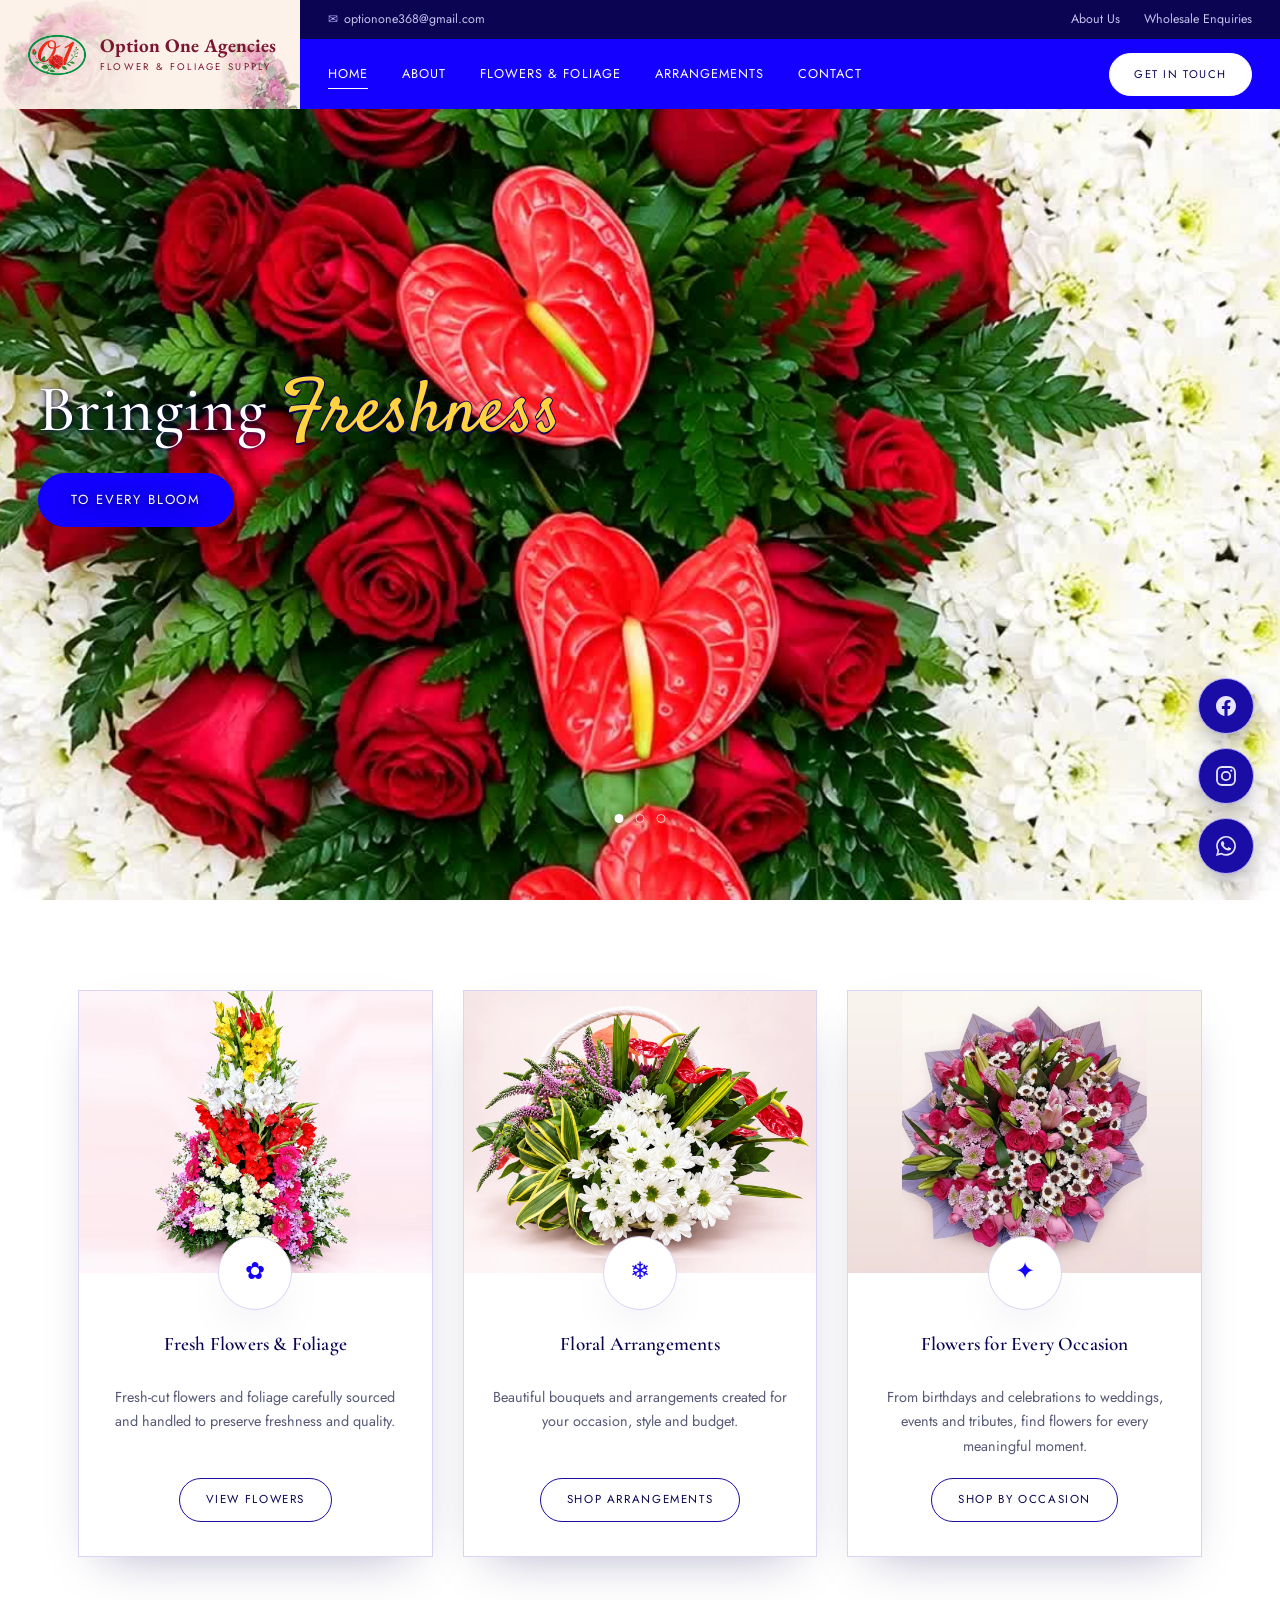
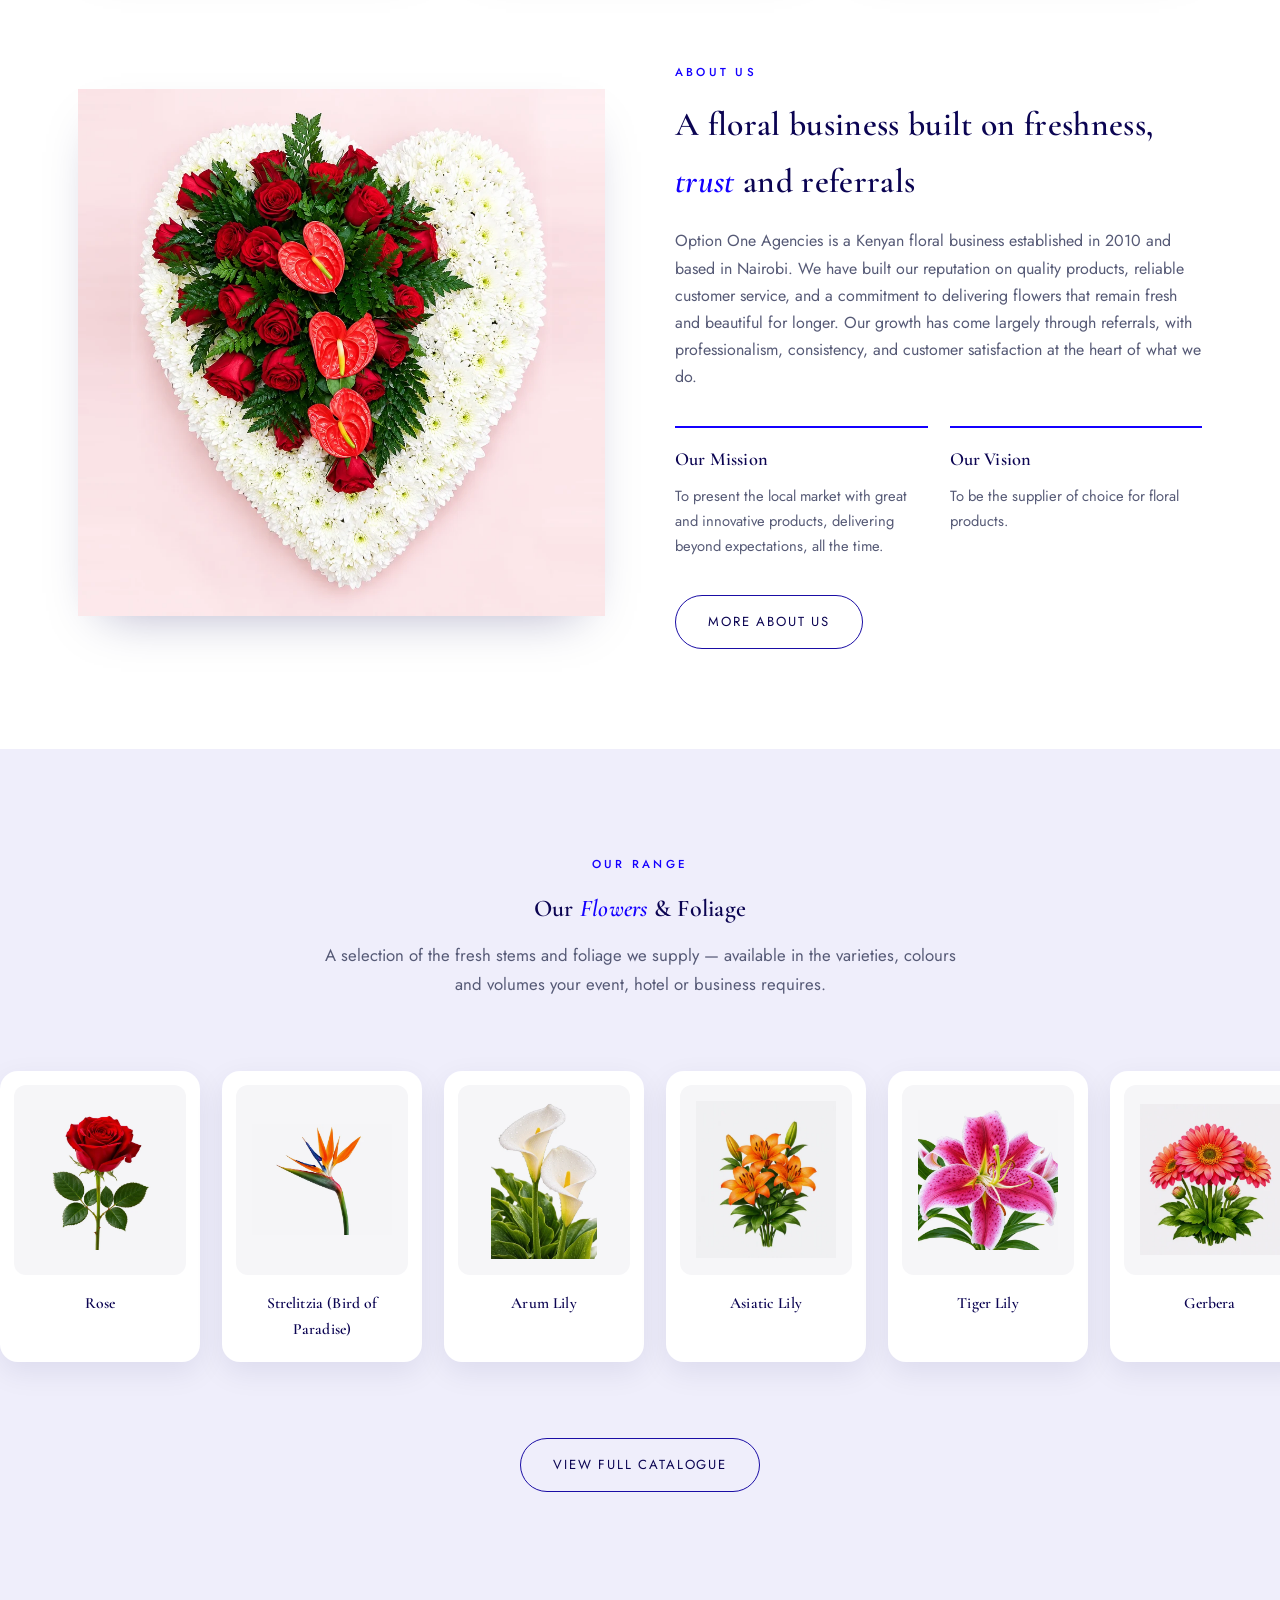
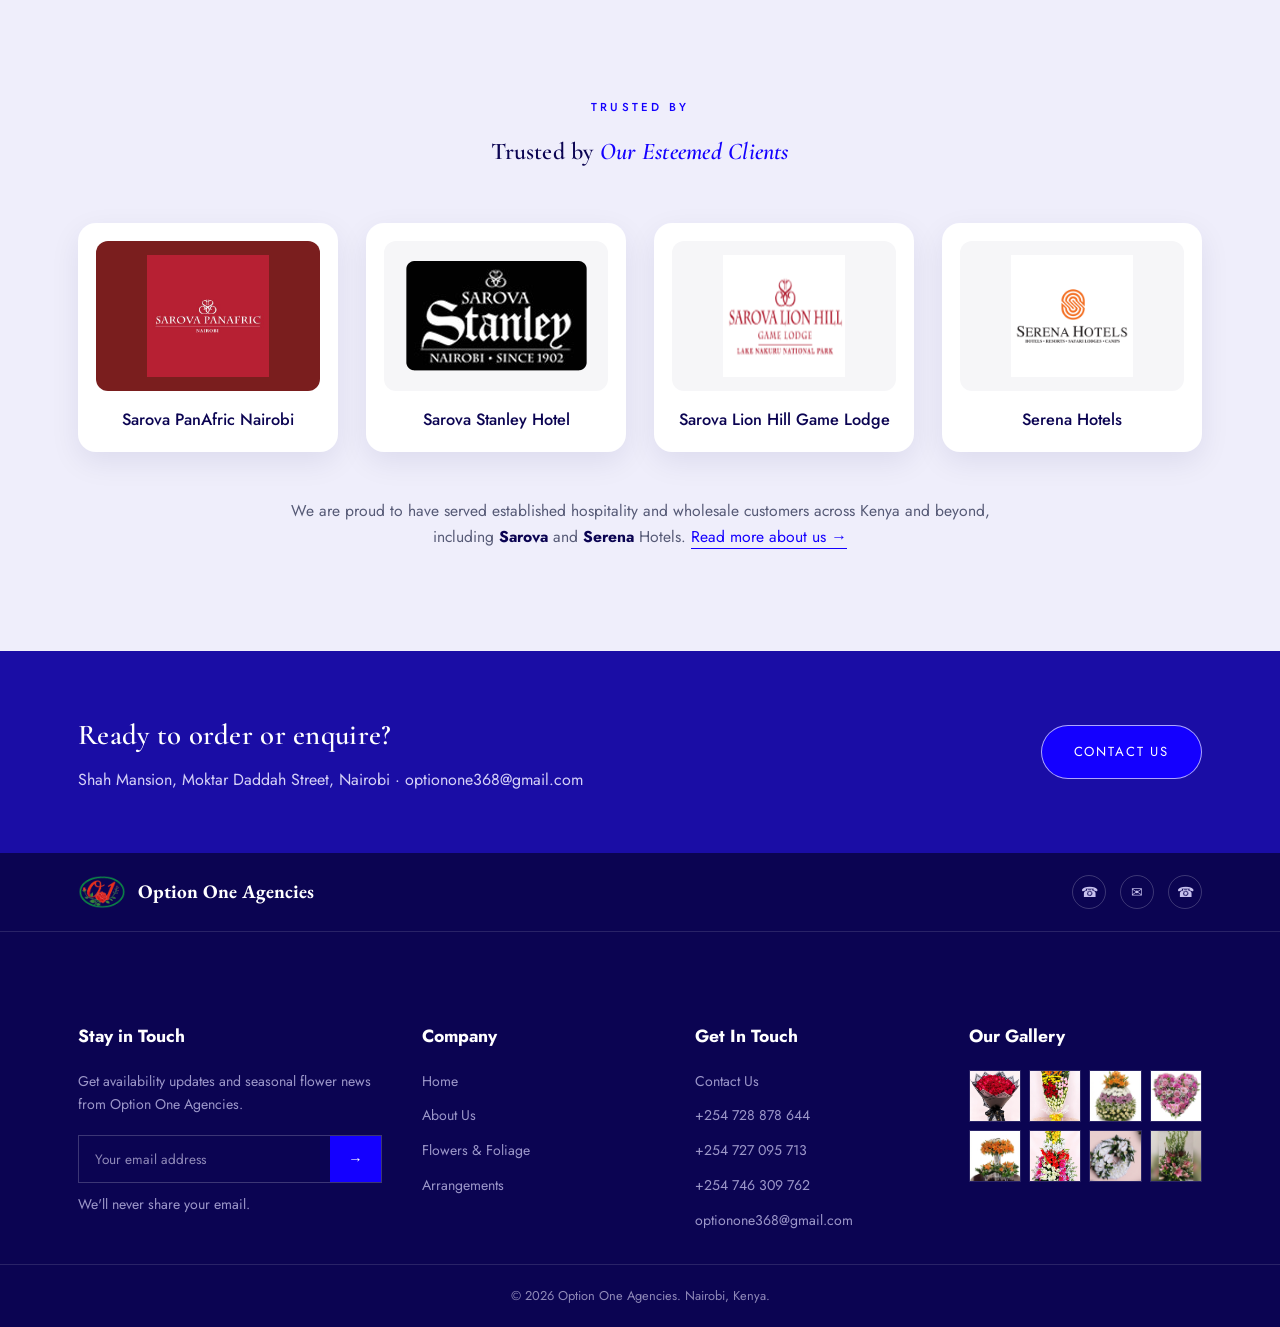
==== commit 5bdd9e25: "Remove Vibrant Tribute Spray Drop its card from the arrangements page and swap its footer gallery th" ====
--- a/index.html
+++ b/index.html
@@ -281,7 +281,7 @@
           <a href="/arrangements"><img src="images/arrangements/Two-Tier%20Lily%20Centrepiece.webp" alt="Two-Tier Lily Centrepiece" loading="lazy"></a>
           <a href="/arrangements"><img src="images/arrangements/Grand%20Tiered%20Arrangement.webp" alt="Grand Tiered Arrangement" loading="lazy"></a>
           <a href="/arrangements"><img src="images/arrangements/White%20Anthurium%20Wreath.webp" alt="White Anthurium Wreath" loading="lazy"></a>
-          <a href="/arrangements"><img src="images/arrangements/Vibrant%20Tribute%20Spray.webp" alt="Vibrant Tribute Spray" loading="lazy"></a>
+          <a href="/arrangements"><img src="images/arrangements/Snapdragon%20and%20Pink%20Lily%20Arrangement.webp" alt="Snapdragon &amp; Pink Lily Arrangement" loading="lazy"></a>
         </div>
       </div>
     </div>
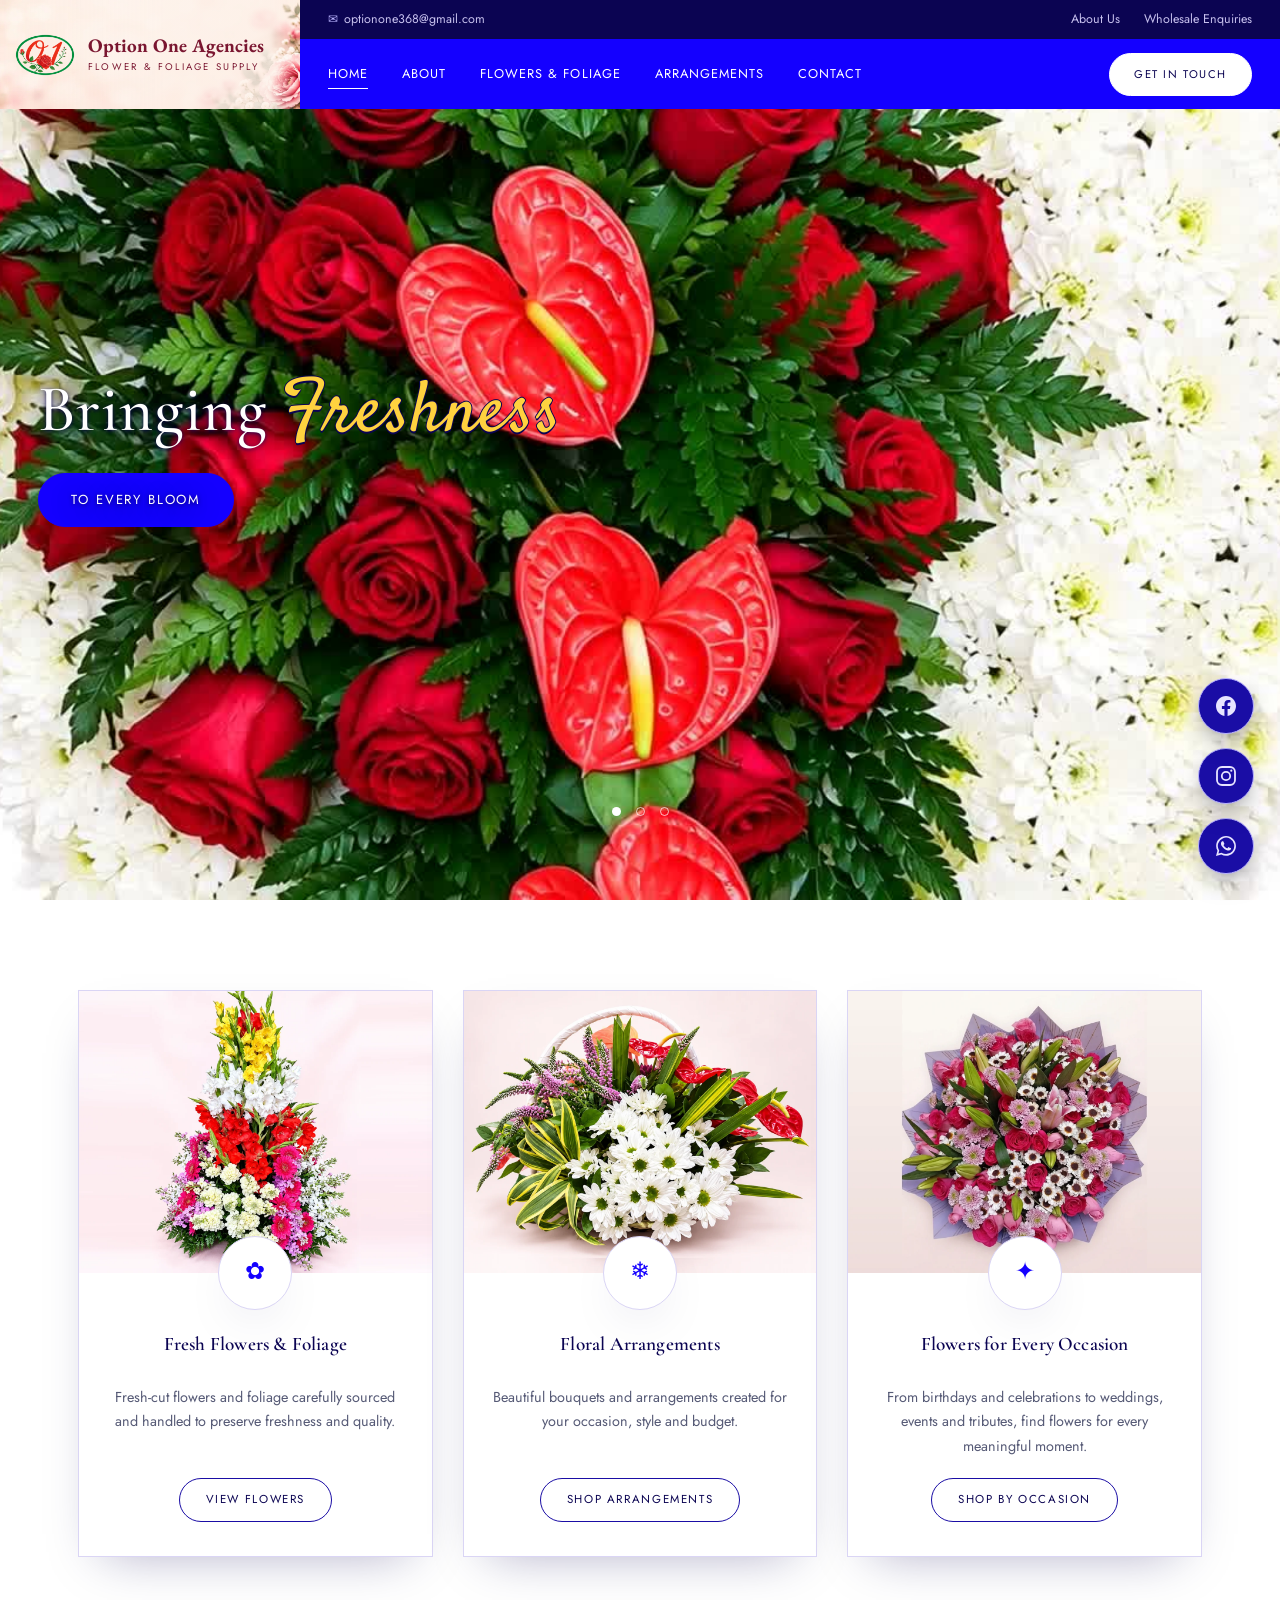
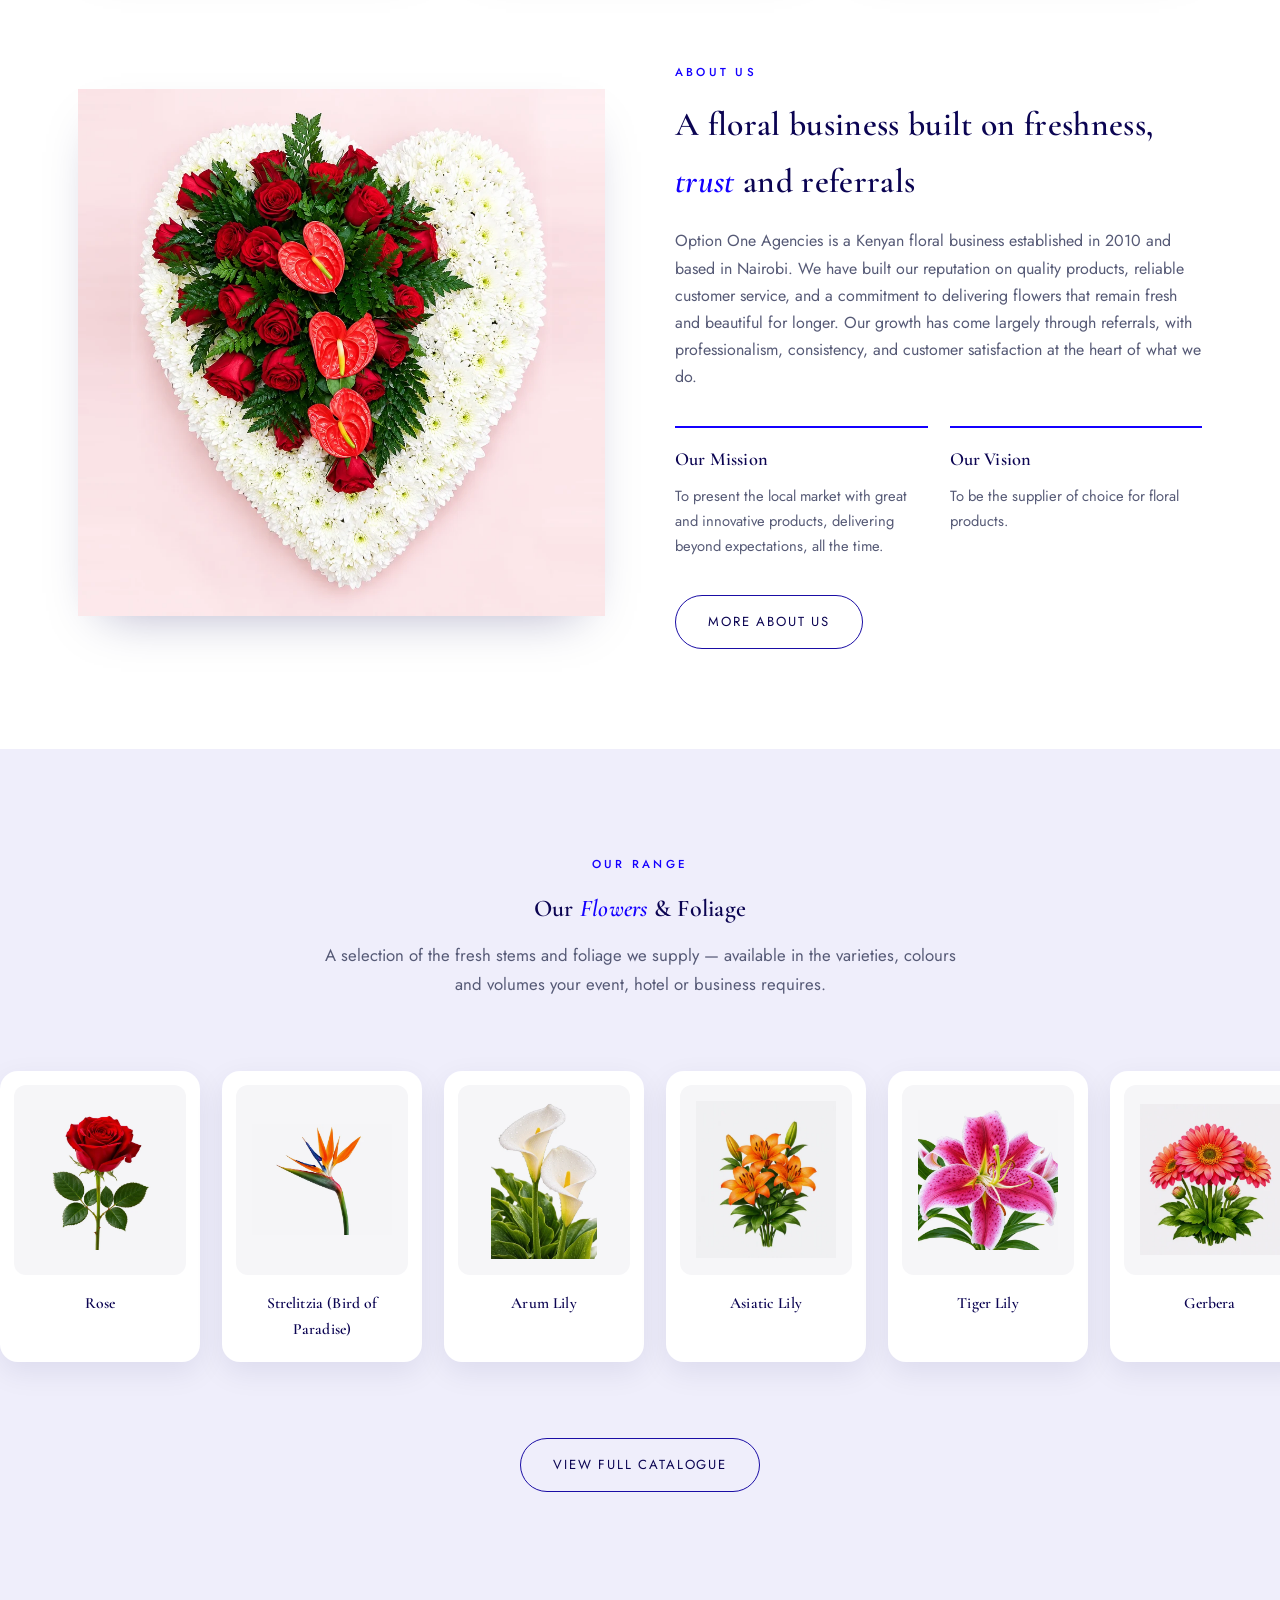
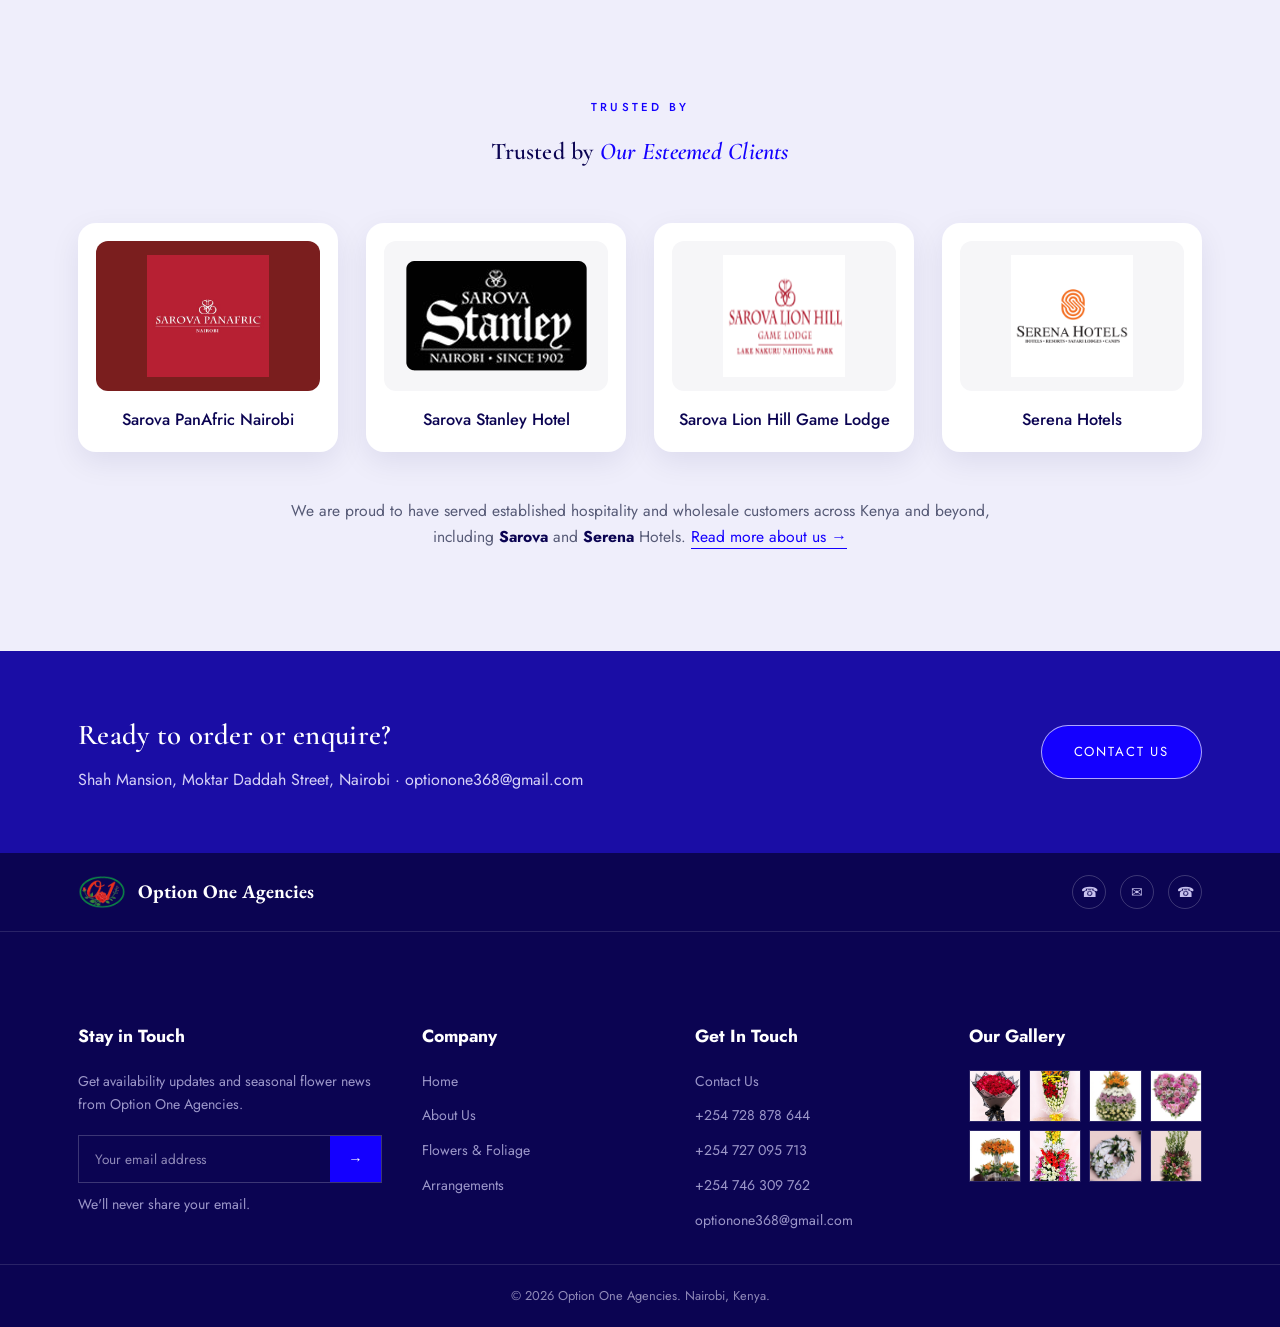
==== commit 9752bf7f: "Fix returning visitors seeing stale CSS, JS and images style.css and main.js were requested at fixed" ====
--- a/index.html
+++ b/index.html
@@ -18,11 +18,11 @@
 <meta name="twitter:title" content="Option One Agencies | Kenyan Floral Supplier Since 2010">
 <meta name="twitter:description" content="Fresh-cut flowers, arrangements, foliage and floral accessories supplied to hotels, events and the wholesale trade across Nairobi, Kenya.">
 <meta name="twitter:image" content="https://optiononeagencies.com/images/hero-1-poster.jpg">
-<link rel="icon" href="images/favicon-rose.png">
+<link rel="icon" href="images/favicon-rose.png?v=f5216e9f">
 <link rel="preconnect" href="https://fonts.googleapis.com">
 <link rel="preconnect" href="https://fonts.gstatic.com" crossorigin>
 <link href="https://fonts.googleapis.com/css2?family=Cormorant+Garamond:ital,wght@0,400;0,500;0,600;1,500&family=EB+Garamond:wght@600;700&family=Jost:wght@300;400;500;600&family=Satisfy&display=swap" rel="stylesheet">
-<link rel="stylesheet" href="css/style.css">
+<link rel="stylesheet" href="css/style.css?v=1c44b94b">
 <script type="application/ld+json">
 {
   "@context": "https://schema.org",
@@ -55,7 +55,7 @@
 <header id="site-header">
   <div class="nav-shell">
     <a class="logo-panel" href="/">
-      <img src="images/logo-rose.png" alt="Option One Agencies logo">
+      <img src="images/logo-rose.png?v=13920b40" alt="Option One Agencies logo">
       <span class="brand-text">
         <span class="name">Option One Agencies</span><br>
         <span class="tag">Flower &amp; Foliage Supply</span>
@@ -76,7 +76,7 @@
       <div class="nav-main">
         <nav class="main-nav">
           <div class="nav-menu-brand">
-            <img src="images/logo-rose.png" alt="Option One Agencies logo">
+            <img src="images/logo-rose.png?v=13920b40" alt="Option One Agencies logo">
             <span>
               <span class="name">Option One Agencies</span>
               <span class="tag">Flower &amp; Foliage Supply</span>
@@ -106,14 +106,14 @@
 </header>
 
 <section class="hero" id="top">
-  <div class="hero-slide hero-slide--video is-active" data-word="Freshness" style="background-image:url('images/hero-1-poster.jpg');">
-    <video class="hero-video" src="images/hero-1.mp4" poster="images/hero-1-poster.jpg" autoplay muted loop playsinline preload="auto" aria-hidden="true"></video>
-  </div>
-  <div class="hero-slide hero-slide--video" data-word="Beauty" style="background-image:url('images/hero-2-poster.jpg');">
-    <video class="hero-video" src="images/hero-2.mp4" poster="images/hero-2-poster.jpg" muted loop playsinline preload="metadata" aria-hidden="true"></video>
-  </div>
-  <div class="hero-slide hero-slide--video" data-word="Quality" style="background-image:url('images/hero-3-poster.jpg');">
-    <video class="hero-video" src="images/hero-3.mp4" poster="images/hero-3-poster.jpg" muted loop playsinline preload="metadata" aria-hidden="true"></video>
+  <div class="hero-slide hero-slide--video is-active" data-word="Freshness" style="background-image:url('images/hero-1-poster.jpg?v=fdd0b64b');">
+    <video class="hero-video" src="images/hero-1.mp4?v=855cc560" poster="images/hero-1-poster.jpg?v=fdd0b64b" autoplay muted loop playsinline preload="auto" aria-hidden="true"></video>
+  </div>
+  <div class="hero-slide hero-slide--video" data-word="Beauty" style="background-image:url('images/hero-2-poster.jpg?v=f1104afb');">
+    <video class="hero-video" src="images/hero-2.mp4?v=93fd6ceb" poster="images/hero-2-poster.jpg?v=f1104afb" muted loop playsinline preload="metadata" aria-hidden="true"></video>
+  </div>
+  <div class="hero-slide hero-slide--video" data-word="Quality" style="background-image:url('images/hero-3-poster.jpg?v=8d03a788');">
+    <video class="hero-video" src="images/hero-3.mp4?v=c8947727" poster="images/hero-3-poster.jpg?v=8d03a788" muted loop playsinline preload="metadata" aria-hidden="true"></video>
   </div>
   <div class="wrap hero-content">
     <h1><span class="line">Bringing <em class="hl hero-word" id="heroWord">Freshness</em></span></h1>
@@ -127,21 +127,21 @@
 <div class="badge-row">
   <div class="wrap badge-grid">
     <div class="badge-card">
-      <div class="photo"><img src="images/arrangements/Gladiolus%20and%20Gerbera%20Display.webp" alt="Tall display of gladiolus, gerberas, carnations, stocks and fern foliage"></div>
+      <div class="photo"><img src="images/arrangements/Gladiolus%20and%20Gerbera%20Display.webp?v=30c1e4c8" alt="Tall display of gladiolus, gerberas, carnations, stocks and fern foliage"></div>
       <div class="badge"><span>&#10047;</span></div>
       <h4>Fresh Flowers &amp; Foliage</h4>
       <p>Fresh-cut flowers and foliage carefully sourced and handled to preserve freshness and quality.</p>
       <a href="/flowers" class="btn pill" style="padding:11px 26px;font-size:.72rem;">View Flowers</a>
     </div>
     <div class="badge-card">
-      <div class="photo"><img src="images/arrangements/Chrysanthemum%20and%20Anthurium%20Basket.webp" alt="Basket arrangement of white chrysanthemums, red anthuriums, veronica and variegated foliage"></div>
+      <div class="photo"><img src="images/arrangements/Chrysanthemum%20and%20Anthurium%20Basket.webp?v=38e33bae" alt="Basket arrangement of white chrysanthemums, red anthuriums, veronica and variegated foliage"></div>
       <div class="badge"><span>&#10052;</span></div>
       <h4>Floral Arrangements</h4>
       <p>Beautiful bouquets and arrangements created for your occasion, style and budget.</p>
       <a href="/arrangements" class="btn pill" style="padding:11px 26px;font-size:.72rem;">Shop Arrangements</a>
     </div>
     <div class="badge-card">
-      <div class="photo"><img src="images/arrangements/Pink%20Rose%20and%20Lily%20Bouquet.webp" alt="Hand-tied bouquet of pink roses, lilies and chrysanthemums in lilac wrap"></div>
+      <div class="photo"><img src="images/arrangements/Pink%20Rose%20and%20Lily%20Bouquet.webp?v=a71ac743" alt="Hand-tied bouquet of pink roses, lilies and chrysanthemums in lilac wrap"></div>
       <div class="badge"><span>&#10022;</span></div>
       <h4>Flowers for Every Occasion</h4>
       <p>From birthdays and celebrations to weddings, events and tributes, find flowers for every meaningful moment.</p>
@@ -153,7 +153,7 @@
 <section class="about">
   <div class="wrap about-grid">
     <div class="about-media">
-      <img src="images/arrangements/Rose%20and%20Chrysanthemum%20Heart.webp" alt="Heart-shaped tribute of white chrysanthemums framing red roses, anthuriums and leather fern" style="height:auto;">
+      <img src="images/arrangements/Rose%20and%20Chrysanthemum%20Heart.webp?v=f70af9a6" alt="Heart-shaped tribute of white chrysanthemums framing red roses, anthuriums and leather fern" style="height:auto;">
       <div class="frame"></div>
     </div>
     <div>
@@ -197,19 +197,19 @@
     <h2>Trusted by <span class="hl">Our Esteemed Clients</span></h2>
     <div class="client-logos">
       <figure class="client-card">
-        <div class="client-logo is-dark"><img src="images/clients/7a47_eXr_400x400.jpg" alt="Sarova PanAfric Nairobi logo" loading="lazy"></div>
+        <div class="client-logo is-dark"><img src="images/clients/7a47_eXr_400x400.jpg?v=6e663078" alt="Sarova PanAfric Nairobi logo" loading="lazy"></div>
         <figcaption>Sarova PanAfric Nairobi</figcaption>
       </figure>
       <figure class="client-card">
-        <div class="client-logo"><img src="images/clients/Sarova_stanley_logo.png" alt="Sarova Stanley Hotel logo" loading="lazy"></div>
+        <div class="client-logo"><img src="images/clients/Sarova_stanley_logo.png?v=c55b717a" alt="Sarova Stanley Hotel logo" loading="lazy"></div>
         <figcaption>Sarova Stanley Hotel</figcaption>
       </figure>
       <figure class="client-card">
-        <div class="client-logo"><img src="images/clients/12908.jpg" alt="Sarova Lion Hill Game Lodge logo" loading="lazy"></div>
+        <div class="client-logo"><img src="images/clients/12908.jpg?v=53836a2e" alt="Sarova Lion Hill Game Lodge logo" loading="lazy"></div>
         <figcaption>Sarova Lion Hill Game Lodge</figcaption>
       </figure>
       <figure class="client-card">
-        <div class="client-logo"><img src="images/clients/serena-hotels-logo-png_seeklogo-370620.png" alt="Serena Hotels logo" loading="lazy"></div>
+        <div class="client-logo"><img src="images/clients/serena-hotels-logo-png_seeklogo-370620.png?v=32fdeb90" alt="Serena Hotels logo" loading="lazy"></div>
         <figcaption>Serena Hotels</figcaption>
       </figure>
     </div>
@@ -231,7 +231,7 @@
   <div class="footer-cta-bar">
     <div class="wrap">
       <a class="brand" href="/" style="display:flex;align-items:center;gap:12px;">
-        <img src="images/logo-rose.png" alt="Option One Agencies" style="height:34px;">
+        <img src="images/logo-rose.png?v=13920b40" alt="Option One Agencies" style="height:34px;">
         <span class="brand-text"><span class="name">Option One Agencies</span></span>
       </a>
       <div class="footer-social">
@@ -274,14 +274,14 @@
       <div>
         <h5 class="footer-title">Our Gallery</h5>
         <div class="footer-gallery">
-          <a href="/arrangements"><img src="images/arrangements/Luxury%20Red%20Rose%20Bouquet.webp" alt="Luxury Red Rose Bouquet" loading="lazy"></a>
-          <a href="/arrangements"><img src="images/arrangements/Rose%20and%20Bird%20of%20Paradise%20Bouquet.webp" alt="Rose and Bird of Paradise Bouquet" loading="lazy"></a>
-          <a href="/arrangements"><img src="images/arrangements/Layered%20Dome%20Arrangement.webp" alt="Layered Dome Arrangement" loading="lazy"></a>
-          <a href="/arrangements"><img src="images/arrangements/Pink%20Rose%20Heart%20Tribute.webp" alt="Pink Rose Heart Tribute" loading="lazy"></a>
-          <a href="/arrangements"><img src="images/arrangements/Two-Tier%20Lily%20Centrepiece.webp" alt="Two-Tier Lily Centrepiece" loading="lazy"></a>
-          <a href="/arrangements"><img src="images/arrangements/Grand%20Tiered%20Arrangement.webp" alt="Grand Tiered Arrangement" loading="lazy"></a>
-          <a href="/arrangements"><img src="images/arrangements/White%20Anthurium%20Wreath.webp" alt="White Anthurium Wreath" loading="lazy"></a>
-          <a href="/arrangements"><img src="images/arrangements/Snapdragon%20and%20Pink%20Lily%20Arrangement.webp" alt="Snapdragon &amp; Pink Lily Arrangement" loading="lazy"></a>
+          <a href="/arrangements"><img src="images/arrangements/Luxury%20Red%20Rose%20Bouquet.webp?v=11abc4a6" alt="Luxury Red Rose Bouquet" loading="lazy"></a>
+          <a href="/arrangements"><img src="images/arrangements/Rose%20and%20Bird%20of%20Paradise%20Bouquet.webp?v=561f5ea4" alt="Rose and Bird of Paradise Bouquet" loading="lazy"></a>
+          <a href="/arrangements"><img src="images/arrangements/Layered%20Dome%20Arrangement.webp?v=a848e5ac" alt="Layered Dome Arrangement" loading="lazy"></a>
+          <a href="/arrangements"><img src="images/arrangements/Pink%20Rose%20Heart%20Tribute.webp?v=14069daf" alt="Pink Rose Heart Tribute" loading="lazy"></a>
+          <a href="/arrangements"><img src="images/arrangements/Two-Tier%20Lily%20Centrepiece.webp?v=642da3c2" alt="Two-Tier Lily Centrepiece" loading="lazy"></a>
+          <a href="/arrangements"><img src="images/arrangements/Grand%20Tiered%20Arrangement.webp?v=551a1f94" alt="Grand Tiered Arrangement" loading="lazy"></a>
+          <a href="/arrangements"><img src="images/arrangements/White%20Anthurium%20Wreath.webp?v=a15b33e1" alt="White Anthurium Wreath" loading="lazy"></a>
+          <a href="/arrangements"><img src="images/arrangements/Snapdragon%20and%20Pink%20Lily%20Arrangement.webp?v=db22ea9e" alt="Snapdragon &amp; Pink Lily Arrangement" loading="lazy"></a>
         </div>
       </div>
     </div>
@@ -302,7 +302,7 @@
   <svg viewBox="0 0 24 24"><path d="M22 12.06C22 6.51 17.52 2 12 2S2 6.51 2 12.06c0 5.02 3.66 9.18 8.44 9.94v-7.03H7.9v-2.91h2.54V9.85c0-2.51 1.49-3.9 3.77-3.9 1.09 0 2.24.2 2.24.2v2.46h-1.26c-1.24 0-1.63.77-1.63 1.56v1.87h2.78l-.44 2.91h-2.34V22c4.78-.76 8.44-4.92 8.44-9.94Z"/></svg>
 </a>
 
-<script src="js/main.js"></script>
+<script src="js/main.js?v=23852dbe"></script>
 <script>
   renderCatalogue('stripGrid', FLOWERS.concat(FOLIAGE).slice(0, 12), 'images/shop/');
   document.querySelectorAll('#stripGrid .cat-card').forEach(function (el) {
--- a/css/style.css
+++ b/css/style.css
@@ -84,10 +84,10 @@
   /* Blush banner with soft roses at the edges, kept pale so the wine-red
      name and the logo read clearly on top. */
   background:
-    url('../images/logo-bg-left.webp') left top/auto 100% no-repeat,
-    url('../images/logo-bg-right.webp') right bottom/auto 62% no-repeat,
+    linear-gradient(90deg, rgba(253,242,234,0) 0%, rgba(253,242,234,.8) 55%, rgba(253,242,234,.8) 90%, rgba(253,242,234,0) 100%),
+    url('../images/logo-bg.webp?v=136d7fee') right center/cover no-repeat,
     #FDF2EA;
-  padding:16px 26px;
+  padding:16px 26px 16px 14px;
   box-shadow:0 2px 20px rgba(11,4,82,.08);
 }
 .logo-panel .brand-text .name{color:#7A1630;}
@@ -217,11 +217,16 @@
   position:absolute;bottom:clamp(60px,6vw,104px);left:50%;transform:translateX(-50%);z-index:3;
   display:flex;gap:12px;
 }
+.hero-dots{gap:0;}
 .hero-dots button{
-  width:9px;height:9px;border-radius:50%;border:1px solid rgba(255,255,255,.7);
-  background:transparent;padding:0;cursor:pointer;transition:background .25s ease;
-}
-.hero-dots button.is-active{background:#fff;}
+  width:24px;height:24px;border:0;background:transparent;padding:0;cursor:pointer;
+  display:grid;place-items:center;
+}
+.hero-dots button::before{
+  content:"";width:9px;height:9px;border-radius:50%;border:1px solid rgba(255,255,255,.7);
+  box-sizing:border-box;transition:background .25s ease;
+}
+.hero-dots button.is-active::before{background:#fff;}
 
 /* Page hero (inner pages) */
 .page-hero{
@@ -309,7 +314,7 @@
 
 /* Quality */
 .quality{
-  background:linear-gradient(180deg, rgba(11,4,82,.88), rgba(11,4,82,.93)), url('../images/hero-1-poster.jpg') center/cover fixed;
+  background:linear-gradient(180deg, rgba(11,4,82,.88), rgba(11,4,82,.93)), url('../images/hero-1-poster.jpg?v=fdd0b64b') center/cover fixed;
   color:#E7E4FF;
 }
 .quality .eyebrow{color:var(--accent-soft);}
@@ -367,11 +372,12 @@
 .contact{background:var(--green-deep);color:#E7E4FF;}
 .contact .eyebrow{color:var(--accent-soft);}
 .contact h2{color:#fff;}
-.contact-grid{display:grid;grid-template-columns:1fr 1fr;gap:64px;margin-top:20px;}
+.contact-grid{display:grid;grid-template-columns:minmax(0,1fr) minmax(0,1fr);gap:64px;margin-top:20px;}
 .contact-list{list-style:none;margin:30px 0 0;padding:0;}
 .contact-list li{display:flex;gap:16px;padding:18px 0;border-top:1px solid rgba(255,255,255,.12);}
 .contact-list li:last-child{border-bottom:1px solid rgba(255,255,255,.12);}
 .contact-list .k{color:var(--accent-soft);font-size:.68rem;letter-spacing:.16em;text-transform:uppercase;width:110px;flex:none;padding-top:3px;}
+.contact-list .v{min-width:0;overflow-wrap:anywhere;}
 .contact-list .v a{display:block;}
 .contact-list .v a:hover{color:var(--accent-soft);}
 .map-frame{border:1px solid rgba(255,255,255,.18);height:100%;min-height:340px;filter:grayscale(35%) brightness(.95);}
@@ -524,13 +530,16 @@
   .service-grid{grid-template-columns:repeat(2,1fr);}
   .cat-grid{grid-template-columns:repeat(3,1fr);}
   .pillars{grid-template-columns:repeat(2,1fr);row-gap:36px;}
-  .contact-grid{grid-template-columns:1fr;}
-  .method-cards{grid-template-columns:1fr;}
+  .contact-grid{grid-template-columns:minmax(0,1fr);}
+  .method-cards{grid-template-columns:minmax(0,1fr);}
   .moments{grid-template-columns:1fr 1fr;height:auto;}
   .moments figure{height:260px;}
   .moments figure:first-child{grid-column:1/-1;height:320px;}
   .accessories-note{grid-template-columns:1fr;text-align:center;}
-  .badge-grid{grid-template-columns:1fr;gap:60px;max-width:460px;margin-inline:auto;}
+  .badge-grid{gap:18px;}
+  .badge-card{padding:0 16px 28px;}
+  .badge-card .photo{margin:0 -16px;}
+  .badge-card .btn.pill{padding:13px 16px;letter-spacing:.1em;white-space:nowrap;}
   .footer-grid{grid-template-columns:1fr 1fr;row-gap:40px;}
   .arrangement-grid{grid-template-columns:repeat(2,1fr);}
 }
@@ -538,7 +547,7 @@
    since the horizontal menu + phone + CTA run out of room well before 720px. */
 @media (max-width:1240px){
   .nav-shell{display:flex;align-items:stretch;padding:0;}
-  .logo-panel{flex:1;padding:10px 20px;box-shadow:none;}
+  .logo-panel{flex:1;padding:10px 20px 10px 12px;box-shadow:none;}
   .logo-panel img{height:32px;}
   header.scrolled .logo-panel img{height:28px;}
   .logo-panel .brand-text .name{font-size:1.08rem;}
@@ -602,6 +611,7 @@
   .topbar .wrap{justify-content:center;text-align:center;}
   .topbar-links{justify-content:center;}
   .footer-grid{grid-template-columns:1fr;}
+  .badge-grid{grid-template-columns:1fr;gap:40px;max-width:460px;margin-inline:auto;}
   .footer-gallery{grid-template-columns:repeat(4,1fr);max-width:320px;}
   .strip-card{flex-basis:160px;}
   .strip-card .thumb{height:160px;}
@@ -612,3 +622,16 @@
   .ig-float{bottom:84px;}
   .fb-float{bottom:142px;}
 }
+
+/* Touch screens: bigger tap targets for small text links */
+@media (pointer:coarse){
+  .footer-links-list li{margin-bottom:2px;}
+  .footer-links-list a{display:inline-block;padding:8px 0;}
+  .crumbs a{display:inline-block;padding:10px 0;}
+  .contact-list .v a{padding:5px 0;}
+}
+/* Small phones: tighter contact labels */
+@media (max-width:420px){
+  .contact-list li{flex-direction:column;gap:6px;}
+  .contact-list .k{width:auto;padding-top:0;}
+}
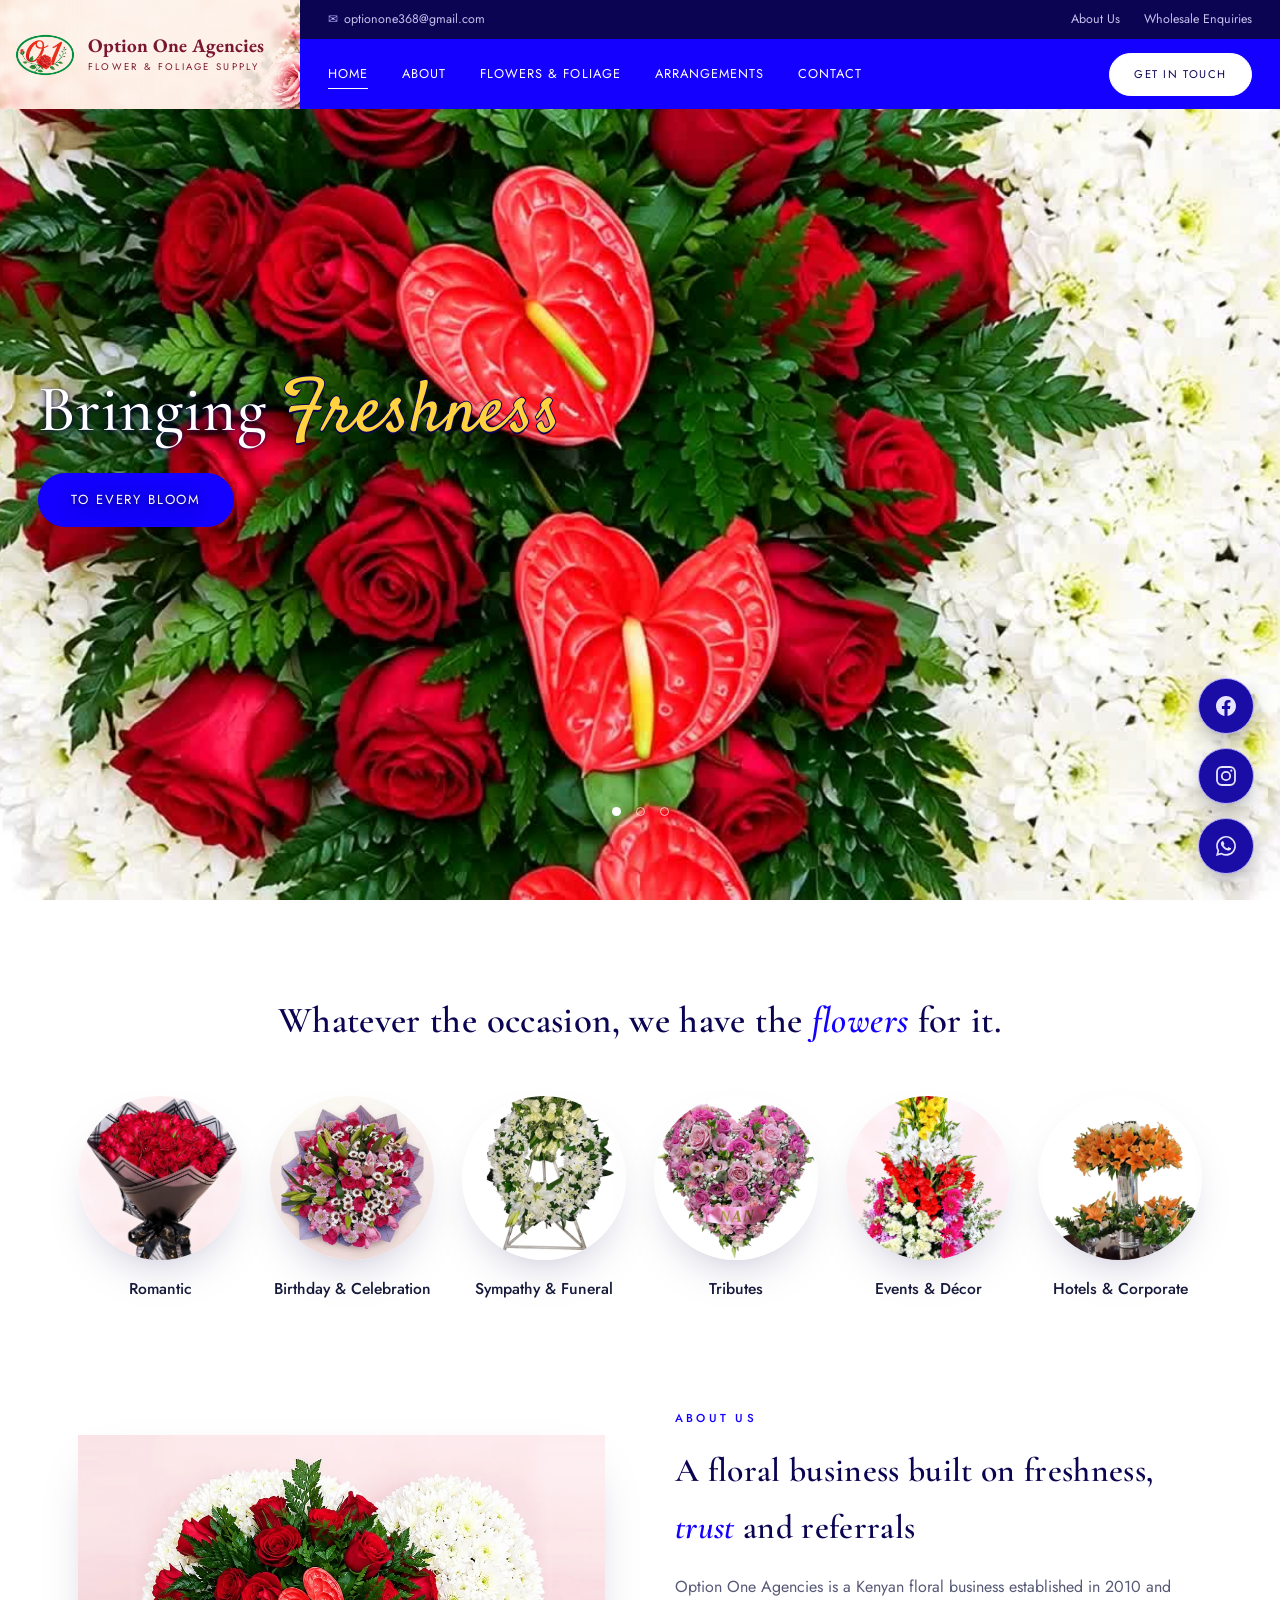
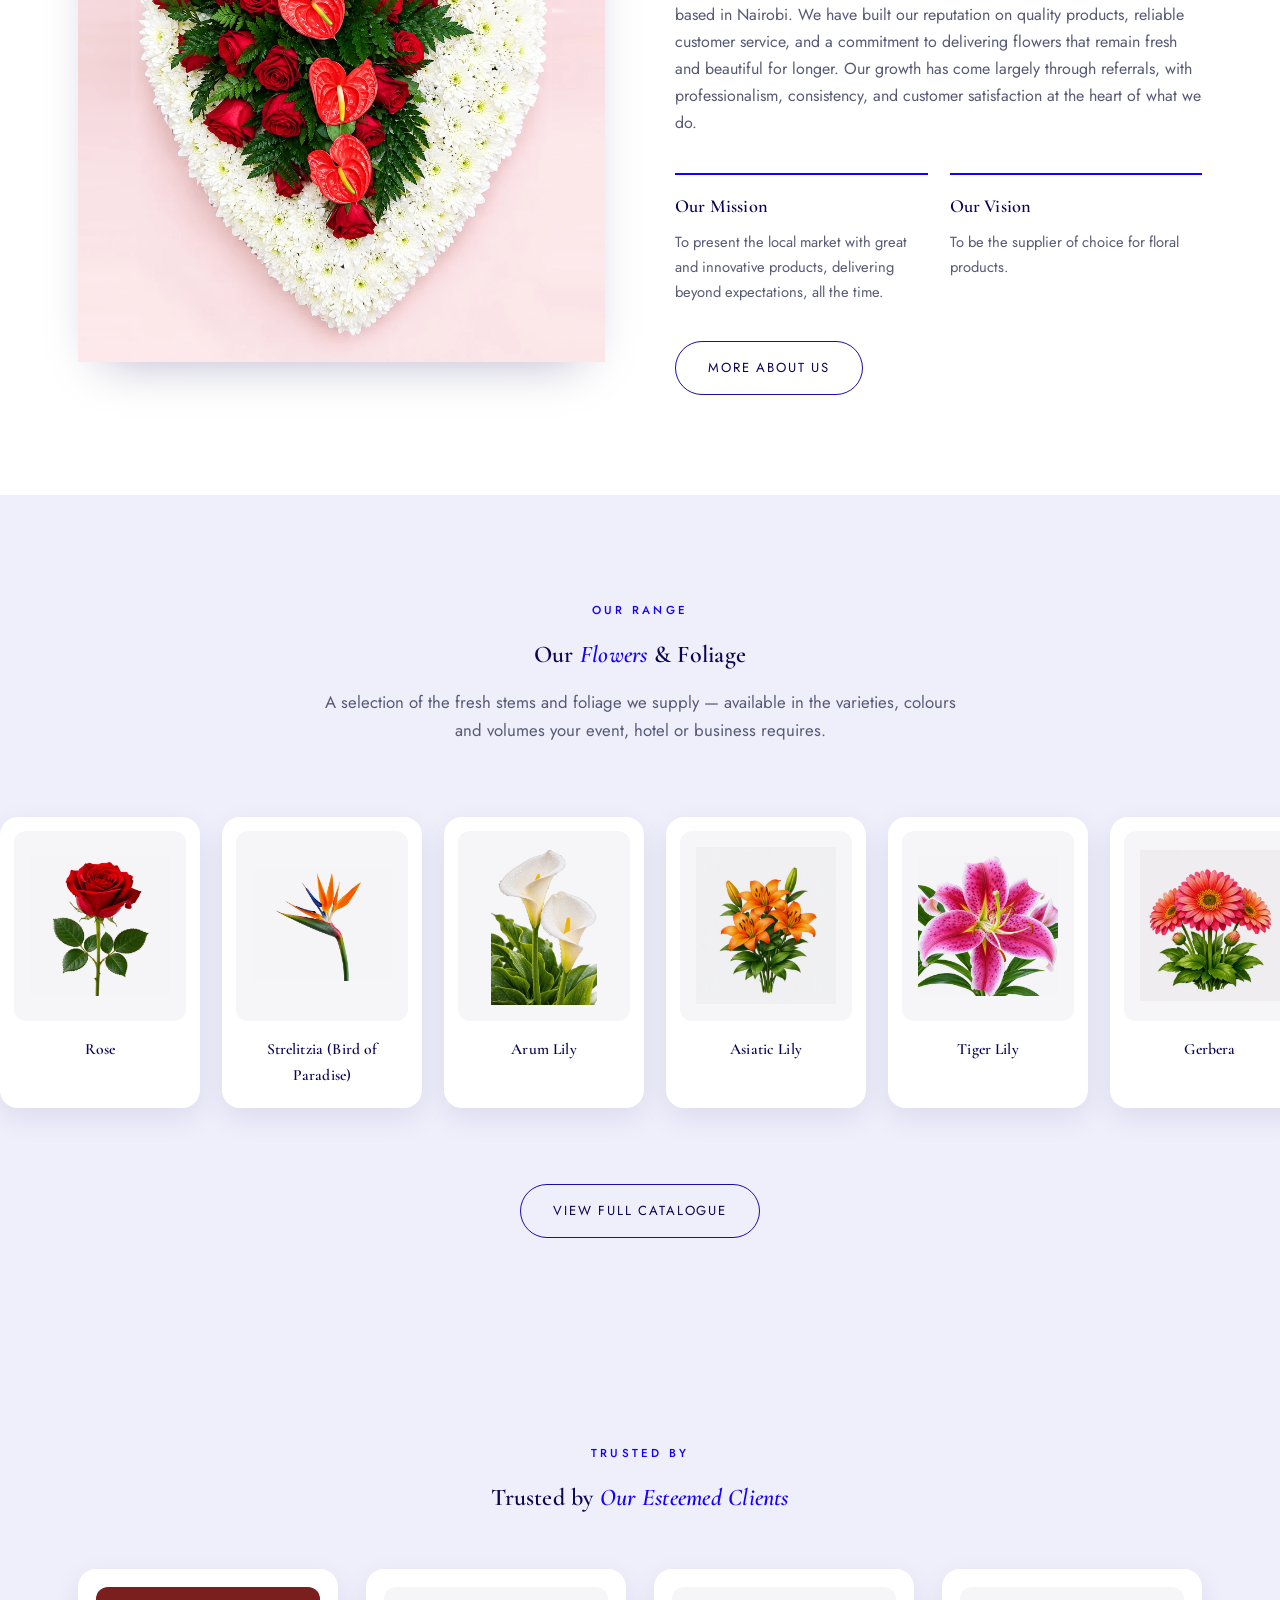
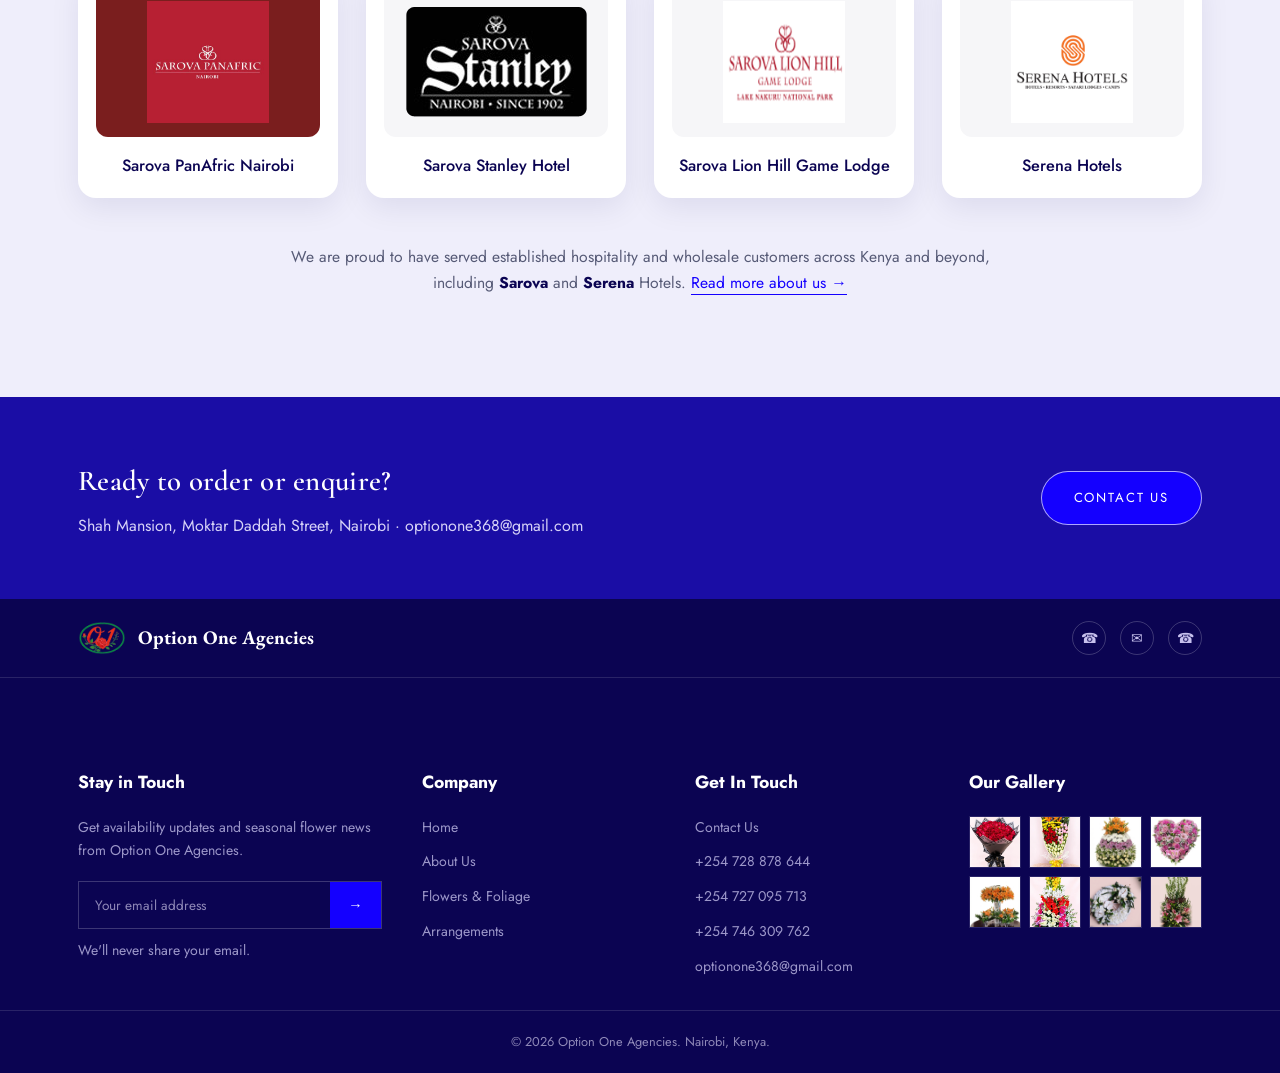
==== commit fb96012c: "Replace homepage highlight cards with shop-by-occasion row Six round photo links to the arrangements" ====
--- a/index.html
+++ b/index.html
@@ -3,6 +3,8 @@
 <head>
 <meta charset="UTF-8">
 <meta name="viewport" content="width=device-width, initial-scale=1.0">
+<!-- Opt out of browsers auto-darkening the page (Chrome/Samsung "dark mode for websites") so logo and brand colours stay true -->
+<meta name="color-scheme" content="only light">
 <title>Option One Agencies | Kenyan Floral Supplier Since 2010</title>
 <meta name="description" content="Option One Agencies is a Kenyan floral business established in 2010 and based in Nairobi, supplying fresh-cut flowers, arrangements, foliage and floral accessories to hotels, events and the wholesale trade.">
 <!-- TODO: replace https://optiononeagencies.com everywhere below with your real domain once the site is live -->
@@ -22,7 +24,7 @@
 <link rel="preconnect" href="https://fonts.googleapis.com">
 <link rel="preconnect" href="https://fonts.gstatic.com" crossorigin>
 <link href="https://fonts.googleapis.com/css2?family=Cormorant+Garamond:ital,wght@0,400;0,500;0,600;1,500&family=EB+Garamond:wght@600;700&family=Jost:wght@300;400;500;600&family=Satisfy&display=swap" rel="stylesheet">
-<link rel="stylesheet" href="css/style.css?v=1c44b94b">
+<link rel="stylesheet" href="css/style.css?v=fbaeb589">
 <script type="application/ld+json">
 {
   "@context": "https://schema.org",
@@ -124,31 +126,37 @@
   <div class="hero-dots" id="heroDots"></div>
 </section>
 
-<div class="badge-row">
-  <div class="wrap badge-grid">
-    <div class="badge-card">
-      <div class="photo"><img src="images/arrangements/Gladiolus%20and%20Gerbera%20Display.webp?v=30c1e4c8" alt="Tall display of gladiolus, gerberas, carnations, stocks and fern foliage"></div>
-      <div class="badge"><span>&#10047;</span></div>
-      <h4>Fresh Flowers &amp; Foliage</h4>
-      <p>Fresh-cut flowers and foliage carefully sourced and handled to preserve freshness and quality.</p>
-      <a href="/flowers" class="btn pill" style="padding:11px 26px;font-size:.72rem;">View Flowers</a>
-    </div>
-    <div class="badge-card">
-      <div class="photo"><img src="images/arrangements/Chrysanthemum%20and%20Anthurium%20Basket.webp?v=38e33bae" alt="Basket arrangement of white chrysanthemums, red anthuriums, veronica and variegated foliage"></div>
-      <div class="badge"><span>&#10052;</span></div>
-      <h4>Floral Arrangements</h4>
-      <p>Beautiful bouquets and arrangements created for your occasion, style and budget.</p>
-      <a href="/arrangements" class="btn pill" style="padding:11px 26px;font-size:.72rem;">Shop Arrangements</a>
-    </div>
-    <div class="badge-card">
-      <div class="photo"><img src="images/arrangements/Pink%20Rose%20and%20Lily%20Bouquet.webp?v=a71ac743" alt="Hand-tied bouquet of pink roses, lilies and chrysanthemums in lilac wrap"></div>
-      <div class="badge"><span>&#10022;</span></div>
-      <h4>Flowers for Every Occasion</h4>
-      <p>From birthdays and celebrations to weddings, events and tributes, find flowers for every meaningful moment.</p>
-      <a href="/arrangements" class="btn pill" style="padding:11px 26px;font-size:.72rem;">Shop by Occasion</a>
-    </div>
-  </div>
-</div>
+<section class="occasions">
+  <div class="wrap">
+    <h2 class="occasions-title">Whatever the occasion, we have the <span class="hl">flowers</span> for it.</h2>
+    <div class="occasion-row">
+      <a class="occasion-card" href="/arrangements#gifts">
+        <span class="occasion-photo"><img src="images/arrangements/Luxury%20Red%20Rose%20Bouquet.webp?v=11abc4a6" alt="Large bouquet of solid red roses wrapped in designer black and white paper with a black ribbon" loading="lazy"></span>
+        <span class="occasion-name">Romantic</span>
+      </a>
+      <a class="occasion-card" href="/arrangements#gifts">
+        <span class="occasion-photo"><img src="images/arrangements/Pink%20Rose%20and%20Lily%20Bouquet.webp?v=a71ac743" alt="Hand-tied bouquet of pink roses, lilies and chrysanthemums in lilac wrap" loading="lazy"></span>
+        <span class="occasion-name">Birthday &amp; Celebration</span>
+      </a>
+      <a class="occasion-card" href="/arrangements#sympathy">
+        <span class="occasion-photo"><img src="images/arrangements/White%20Standing%20Wreath.webp?v=75b27a3c" alt="Standing wreath of white chrysanthemums, roses and lilies with green foliage on a metal stand" loading="lazy"></span>
+        <span class="occasion-name">Sympathy &amp; Funeral</span>
+      </a>
+      <a class="occasion-card" href="/arrangements#sympathy">
+        <span class="occasion-photo"><img src="images/arrangements/Pink%20Rose%20Heart%20Tribute.webp?v=14069daf" alt="Heart-shaped tribute of pink roses, lisianthus and gypsophila with a personalised ribbon" loading="lazy"></span>
+        <span class="occasion-name">Tributes</span>
+      </a>
+      <a class="occasion-card" href="/arrangements#events">
+        <span class="occasion-photo"><img src="images/arrangements/Grand%20Tiered%20Arrangement.webp?v=551a1f94" alt="Grand tiered arrangement with red, yellow and white gladiolus, gerberas and carnations" loading="lazy"></span>
+        <span class="occasion-name">Events &amp; D&eacute;cor</span>
+      </a>
+      <a class="occasion-card" href="/arrangements#events">
+        <span class="occasion-photo"><img src="images/arrangements/Two-Tier%20Lily%20Centrepiece.webp?v=642da3c2" alt="Two-tier centrepiece of orange lilies and white flowers on glass stands" loading="lazy"></span>
+        <span class="occasion-name">Hotels &amp; Corporate</span>
+      </a>
+    </div>
+  </div>
+</section>
 
 <section class="about">
   <div class="wrap about-grid">
@@ -302,7 +310,7 @@
   <svg viewBox="0 0 24 24"><path d="M22 12.06C22 6.51 17.52 2 12 2S2 6.51 2 12.06c0 5.02 3.66 9.18 8.44 9.94v-7.03H7.9v-2.91h2.54V9.85c0-2.51 1.49-3.9 3.77-3.9 1.09 0 2.24.2 2.24.2v2.46h-1.26c-1.24 0-1.63.77-1.63 1.56v1.87h2.78l-.44 2.91h-2.34V22c4.78-.76 8.44-4.92 8.44-9.94Z"/></svg>
 </a>
 
-<script src="js/main.js?v=23852dbe"></script>
+<script src="js/main.js?v=adbe41f0"></script>
 <script>
   renderCatalogue('stripGrid', FLOWERS.concat(FOLIAGE).slice(0, 12), 'images/shop/');
   document.querySelectorAll('#stripGrid .cat-card').forEach(function (el) {
--- a/css/style.css
+++ b/css/style.css
@@ -1,4 +1,5 @@
 :root{
+  color-scheme:only light;
   --ink:#16193A;
   --ink-soft:#565A76;
   --ivory:#FFFFFF;
@@ -302,6 +303,15 @@
 .accessories-note p{margin:0;color:var(--ink-soft);}
 
 /* Arrangements */
+.occasion-filter{display:flex;flex-wrap:wrap;justify-content:center;gap:10px;margin-top:-16px;scroll-margin-top:140px;}
+.occasion-filter button{
+  font-family:'Jost',sans-serif;font-size:.78rem;letter-spacing:.1em;text-transform:uppercase;
+  padding:11px 22px;border-radius:30px;border:1px solid var(--line);background:#fff;color:var(--green-deep);
+  cursor:pointer;transition:all .2s ease;
+}
+.occasion-filter button:hover{border-color:var(--accent);color:var(--accent);}
+.occasion-filter button.active{background:var(--accent);border-color:var(--accent);color:#fff;}
+.arrangement-card[hidden]{display:none;}
 .arrangement-grid{display:grid;grid-template-columns:repeat(3,1fr);gap:36px;margin-top:50px;}
 .arrangement-card{background:#fff;border:1px solid var(--line);transition:box-shadow .25s ease, transform .25s ease;}
 .arrangement-card:hover{box-shadow:var(--shadow);transform:translateY(-4px);}
@@ -397,24 +407,25 @@
 .method-card a.btn.accent{color:#fff;}
 .method-actions{display:flex;flex-direction:column;align-items:center;gap:12px;}
 
-/* Overlapping-badge highlight cards */
-/* The cards used to be pulled up over the hero by a negative margin; they now
-   sit below it with a clear band of page colour between the two. */
-.badge-row{background:var(--ivory);padding-top:clamp(56px,7vw,100px);margin-top:0;position:relative;z-index:5;padding-bottom:0;}
-.badge-grid{display:grid;grid-template-columns:repeat(3,1fr);gap:30px;}
-.badge-card{background:#fff;box-shadow:var(--shadow);border:1px solid var(--line);text-align:center;padding:0 26px 34px;display:flex;flex-direction:column;align-items:center;}
-.badge-card .photo{aspect-ratio:5/4;margin:0 -26px 0;align-self:stretch;overflow:hidden;}
-.badge-card .photo img{width:100%;height:100%;object-fit:cover;}
-.badge-card .badge{
-  width:74px;height:74px;border-radius:50%;background:#fff;box-shadow:var(--shadow);
-  display:flex;align-items:center;justify-content:center;margin:-37px auto 18px;
-  border:1px solid var(--line);
-}
-.badge-card .badge img{width:36px;height:36px;object-fit:contain;}
-.badge-card .badge span{font-family:'Cormorant Garamond',serif;font-size:1.5rem;color:var(--accent);}
-.badge-card h4{font-size:1.2rem;margin-bottom:10px;}
-.badge-card p{font-size:.9rem;color:var(--ink-soft);margin-bottom:20px;}
-.badge-card .btn{margin-top:auto;}
+/* Shop-by-occasion row: round photos linking to the filtered arrangements page */
+.occasions{padding:clamp(56px,7vw,100px) 0 0;}
+.occasions-title{text-align:center;font-size:clamp(1.6rem,3vw,2.3rem);margin:0 auto 44px;max-width:820px;}
+.occasion-row{display:grid;grid-template-columns:repeat(6,1fr);gap:28px;}
+.occasion-card{display:flex;flex-direction:column;align-items:center;text-align:center;gap:16px;color:var(--ink);}
+.occasion-photo{display:block;width:100%;aspect-ratio:1;border-radius:50%;overflow:hidden;box-shadow:var(--shadow);}
+.occasion-photo img{width:100%;height:100%;object-fit:cover;transition:transform .5s ease;}
+.occasion-card:hover .occasion-photo img,.occasion-card:focus-visible .occasion-photo img{transform:scale(1.06);}
+.occasion-name{font-weight:500;font-size:.98rem;transition:color .25s ease;}
+.occasion-card:hover .occasion-name,.occasion-card:focus-visible .occasion-name{color:var(--accent);}
+@media (max-width:980px){
+  .occasion-row{grid-template-columns:repeat(3,1fr);row-gap:36px;max-width:640px;margin-inline:auto;}
+}
+@media (max-width:720px){
+  /* Swipeable row on phones, like the flower strip */
+  .occasion-row{display:flex;gap:18px;overflow-x:auto;scroll-snap-type:x mandatory;padding:4px 4px 16px;max-width:none;-webkit-overflow-scrolling:touch;}
+  .occasion-card{flex:0 0 132px;scroll-snap-align:start;}
+  .occasion-name{font-size:.9rem;}
+}
 
 /* Horizontal flower strip */
 .strip-scroll{
@@ -536,10 +547,6 @@
   .moments figure{height:260px;}
   .moments figure:first-child{grid-column:1/-1;height:320px;}
   .accessories-note{grid-template-columns:1fr;text-align:center;}
-  .badge-grid{gap:18px;}
-  .badge-card{padding:0 16px 28px;}
-  .badge-card .photo{margin:0 -16px;}
-  .badge-card .btn.pill{padding:13px 16px;letter-spacing:.1em;white-space:nowrap;}
   .footer-grid{grid-template-columns:1fr 1fr;row-gap:40px;}
   .arrangement-grid{grid-template-columns:repeat(2,1fr);}
 }
@@ -611,7 +618,6 @@
   .topbar .wrap{justify-content:center;text-align:center;}
   .topbar-links{justify-content:center;}
   .footer-grid{grid-template-columns:1fr;}
-  .badge-grid{grid-template-columns:1fr;gap:40px;max-width:460px;margin-inline:auto;}
   .footer-gallery{grid-template-columns:repeat(4,1fr);max-width:320px;}
   .strip-card{flex-basis:160px;}
   .strip-card .thumb{height:160px;}
